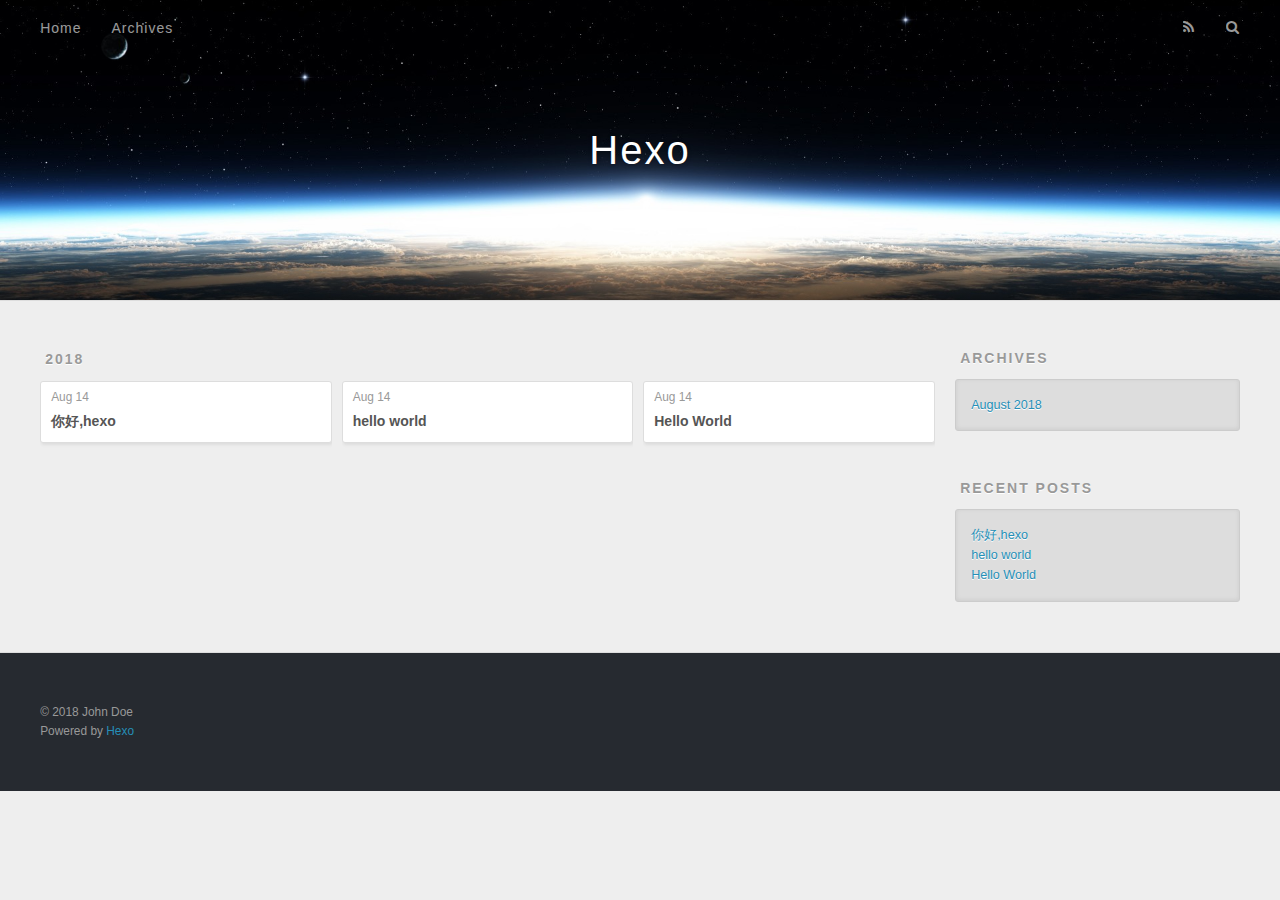
==== archives/index.html @ 429d3e6a "Site updated: 2018-08-14 15:29:58" ====
<!DOCTYPE html>
<html>
<head>
  <meta charset="utf-8">
  

  
  <title>Archives | Hexo</title>
  <meta name="viewport" content="width=device-width, initial-scale=1, maximum-scale=1">
  <meta property="og:type" content="website">
<meta property="og:title" content="Hexo">
<meta property="og:url" content="http://yoursite.com/archives/index.html">
<meta property="og:site_name" content="Hexo">
<meta property="og:locale" content="default">
<meta name="twitter:card" content="summary">
<meta name="twitter:title" content="Hexo">
  
    <link rel="alternate" href="/atom.xml" title="Hexo" type="application/atom+xml">
  
  
    <link rel="icon" href="/favicon.png">
  
  
    <link href="//fonts.googleapis.com/css?family=Source+Code+Pro" rel="stylesheet" type="text/css">
  
  <link rel="stylesheet" href="/css/style.css">
</head>

<body>
  <div id="container">
    <div id="wrap">
      <header id="header">
  <div id="banner"></div>
  <div id="header-outer" class="outer">
    <div id="header-title" class="inner">
      <h1 id="logo-wrap">
        <a href="/" id="logo">Hexo</a>
      </h1>
      
    </div>
    <div id="header-inner" class="inner">
      <nav id="main-nav">
        <a id="main-nav-toggle" class="nav-icon"></a>
        
          <a class="main-nav-link" href="/">Home</a>
        
          <a class="main-nav-link" href="/archives">Archives</a>
        
      </nav>
      <nav id="sub-nav">
        
          <a id="nav-rss-link" class="nav-icon" href="/atom.xml" title="RSS Feed"></a>
        
        <a id="nav-search-btn" class="nav-icon" title="Search"></a>
      </nav>
      <div id="search-form-wrap">
        <form action="//google.com/search" method="get" accept-charset="UTF-8" class="search-form"><input type="search" name="q" class="search-form-input" placeholder="Search"><button type="submit" class="search-form-submit">&#xF002;</button><input type="hidden" name="sitesearch" value="http://yoursite.com"></form>
      </div>
    </div>
  </div>
</header>
      <div class="outer">
        <section id="main">
  
  
    
    
      
      
      <section class="archives-wrap">
        <div class="archive-year-wrap">
          <a href="/archives/2018" class="archive-year">2018</a>
        </div>
        <div class="archives">
    
    <article class="archive-article archive-type-post">
  <div class="archive-article-inner">
    <header class="archive-article-header">
      <a href="/2018/08/14/你好-hexo/" class="archive-article-date">
  <time datetime="2018-08-14T07:26:20.000Z" itemprop="datePublished">Aug 14</time>
</a>
      
  
    <h1 itemprop="name">
      <a class="archive-article-title" href="/2018/08/14/你好-hexo/">你好,hexo</a>
    </h1>
  

    </header>
  </div>
</article>
  
    
    
    <article class="archive-article archive-type-post">
  <div class="archive-article-inner">
    <header class="archive-article-header">
      <a href="/2018/08/14/hello-world-1/" class="archive-article-date">
  <time datetime="2018-08-14T05:51:38.000Z" itemprop="datePublished">Aug 14</time>
</a>
      
  
    <h1 itemprop="name">
      <a class="archive-article-title" href="/2018/08/14/hello-world-1/">hello world</a>
    </h1>
  

    </header>
  </div>
</article>
  
    
    
    <article class="archive-article archive-type-post">
  <div class="archive-article-inner">
    <header class="archive-article-header">
      <a href="/2018/08/14/hello-world/" class="archive-article-date">
  <time datetime="2018-08-14T04:03:06.961Z" itemprop="datePublished">Aug 14</time>
</a>
      
  
    <h1 itemprop="name">
      <a class="archive-article-title" href="/2018/08/14/hello-world/">Hello World</a>
    </h1>
  

    </header>
  </div>
</article>
  
  
    </div></section>
  


</section>
        
          <aside id="sidebar">
  
    

  
    

  
    
  
    
  <div class="widget-wrap">
    <h3 class="widget-title">Archives</h3>
    <div class="widget">
      <ul class="archive-list"><li class="archive-list-item"><a class="archive-list-link" href="/archives/2018/08/">August 2018</a></li></ul>
    </div>
  </div>


  
    
  <div class="widget-wrap">
    <h3 class="widget-title">Recent Posts</h3>
    <div class="widget">
      <ul>
        
          <li>
            <a href="/2018/08/14/你好-hexo/">你好,hexo</a>
          </li>
        
          <li>
            <a href="/2018/08/14/hello-world-1/">hello world</a>
          </li>
        
          <li>
            <a href="/2018/08/14/hello-world/">Hello World</a>
          </li>
        
      </ul>
    </div>
  </div>

  
</aside>
        
      </div>
      <footer id="footer">
  
  <div class="outer">
    <div id="footer-info" class="inner">
      &copy; 2018 John Doe<br>
      Powered by <a href="http://hexo.io/" target="_blank">Hexo</a>
    </div>
  </div>
</footer>
    </div>
    <nav id="mobile-nav">
  
    <a href="/" class="mobile-nav-link">Home</a>
  
    <a href="/archives" class="mobile-nav-link">Archives</a>
  
</nav>
    

<script src="//ajax.googleapis.com/ajax/libs/jquery/2.0.3/jquery.min.js"></script>


  <link rel="stylesheet" href="/fancybox/jquery.fancybox.css">
  <script src="/fancybox/jquery.fancybox.pack.js"></script>


<script src="/js/script.js"></script>



  </div>
</body>
</html>
---- css/style.css ----
body {
  width: 100%;
}
body:before,
body:after {
  content: "";
  display: table;
}
body:after {
  clear: both;
}
html,
body,
div,
span,
applet,
object,
iframe,
h1,
h2,
h3,
h4,
h5,
h6,
p,
blockquote,
pre,
a,
abbr,
acronym,
address,
big,
cite,
code,
del,
dfn,
em,
img,
ins,
kbd,
q,
s,
samp,
small,
strike,
strong,
sub,
sup,
tt,
var,
dl,
dt,
dd,
ol,
ul,
li,
fieldset,
form,
label,
legend,
table,
caption,
tbody,
tfoot,
thead,
tr,
th,
td {
  margin: 0;
  padding: 0;
  border: 0;
  outline: 0;
  font-weight: inherit;
  font-style: inherit;
  font-family: inherit;
  font-size: 100%;
  vertical-align: baseline;
}
body {
  line-height: 1;
  color: #000;
  background: #fff;
}
ol,
ul {
  list-style: none;
}
table {
  border-collapse: separate;
  border-spacing: 0;
  vertical-align: middle;
}
caption,
th,
td {
  text-align: left;
  font-weight: normal;
  vertical-align: middle;
}
a img {
  border: none;
}
input,
button {
  margin: 0;
  padding: 0;
}
input::-moz-focus-inner,
button::-moz-focus-inner {
  border: 0;
  padding: 0;
}
@font-face {
  font-family: FontAwesome;
  font-style: normal;
  font-weight: normal;
  src: url("fonts/fontawesome-webfont.eot?v=#4.0.3");
  src: url("fonts/fontawesome-webfont.eot?#iefix&v=#4.0.3") format("embedded-opentype"), url("fonts/fontawesome-webfont.woff?v=#4.0.3") format("woff"), url("fonts/fontawesome-webfont.ttf?v=#4.0.3") format("truetype"), url("fonts/fontawesome-webfont.svg#fontawesomeregular?v=#4.0.3") format("svg");
}
html,
body,
#container {
  height: 100%;
}
body {
  background: #eee;
  font: 14px -apple-system, BlinkMacSystemFont, "Segoe UI", "Roboto", "Oxygen", "Ubuntu", "Cantarell", "Fira Sans", "Droid Sans", "Helvetica Neue", sans-serif;
  -webkit-text-size-adjust: 100%;
}
.outer {
  max-width: 1220px;
  margin: 0 auto;
  padding: 0 20px;
}
.outer:before,
.outer:after {
  content: "";
  display: table;
}
.outer:after {
  clear: both;
}
.inner {
  display: inline;
  float: left;
  width: 98.33333333333333%;
  margin: 0 0.833333333333333%;
}
.left,
.alignleft {
  float: left;
}
.right,
.alignright {
  float: right;
}
.clear {
  clear: both;
}
#container {
  position: relative;
}
.mobile-nav-on {
  overflow: hidden;
}
#wrap {
  height: 100%;
  width: 100%;
  position: absolute;
  top: 0;
  left: 0;
  -webkit-transition: 0.2s ease-out;
  -moz-transition: 0.2s ease-out;
  -ms-transition: 0.2s ease-out;
  transition: 0.2s ease-out;
  z-index: 1;
  background: #eee;
}
.mobile-nav-on #wrap {
  left: 280px;
}
@media screen and (min-width: 768px) {
  #main {
    display: inline;
    float: left;
    width: 73.33333333333333%;
    margin: 0 0.833333333333333%;
  }
}
.article-date,
.article-category-link,
.archive-year,
.widget-title {
  text-decoration: none;
  text-transform: uppercase;
  letter-spacing: 2px;
  color: #999;
  margin-bottom: 1em;
  margin-left: 5px;
  line-height: 1em;
  text-shadow: 0 1px #fff;
  font-weight: bold;
}
.article-inner,
.archive-article-inner {
  background: #fff;
  -webkit-box-shadow: 1px 2px 3px #ddd;
  box-shadow: 1px 2px 3px #ddd;
  border: 1px solid #ddd;
  border-radius: 3px;
}
.article-entry h1,
.widget h1 {
  font-size: 2em;
}
.article-entry h2,
.widget h2 {
  font-size: 1.5em;
}
.article-entry h3,
.widget h3 {
  font-size: 1.3em;
}
.article-entry h4,
.widget h4 {
  font-size: 1.2em;
}
.article-entry h5,
.widget h5 {
  font-size: 1em;
}
.article-entry h6,
.widget h6 {
  font-size: 1em;
  color: #999;
}
.article-entry hr,
.widget hr {
  border: 1px dashed #ddd;
}
.article-entry strong,
.widget strong {
  font-weight: bold;
}
.article-entry em,
.widget em,
.article-entry cite,
.widget cite {
  font-style: italic;
}
.article-entry sup,
.widget sup,
.article-entry sub,
.widget sub {
  font-size: 0.75em;
  line-height: 0;
  position: relative;
  vertical-align: baseline;
}
.article-entry sup,
.widget sup {
  top: -0.5em;
}
.article-entry sub,
.widget sub {
  bottom: -0.2em;
}
.article-entry small,
.widget small {
  font-size: 0.85em;
}
.article-entry acronym,
.widget acronym,
.article-entry abbr,
.widget abbr {
  border-bottom: 1px dotted;
}
.article-entry ul,
.widget ul,
.article-entry ol,
.widget ol,
.article-entry dl,
.widget dl {
  margin: 0 20px;
  line-height: 1.6em;
}
.article-entry ul ul,
.widget ul ul,
.article-entry ol ul,
.widget ol ul,
.article-entry ul ol,
.widget ul ol,
.article-entry ol ol,
.widget ol ol {
  margin-top: 0;
  margin-bottom: 0;
}
.article-entry ul,
.widget ul {
  list-style: disc;
}
.article-entry ol,
.widget ol {
  list-style: decimal;
}
.article-entry dt,
.widget dt {
  font-weight: bold;
}
#header {
  height: 300px;
  position: relative;
  border-bottom: 1px solid #ddd;
}
#header:before,
#header:after {
  content: "";
  position: absolute;
  left: 0;
  right: 0;
  height: 40px;
}
#header:before {
  top: 0;
  background: -webkit-linear-gradient(rgba(0,0,0,0.2), transparent);
  background: -moz-linear-gradient(rgba(0,0,0,0.2), transparent);
  background: -ms-linear-gradient(rgba(0,0,0,0.2), transparent);
  background: linear-gradient(rgba(0,0,0,0.2), transparent);
}
#header:after {
  bottom: 0;
  background: -webkit-linear-gradient(transparent, rgba(0,0,0,0.2));
  background: -moz-linear-gradient(transparent, rgba(0,0,0,0.2));
  background: -ms-linear-gradient(transparent, rgba(0,0,0,0.2));
  background: linear-gradient(transparent, rgba(0,0,0,0.2));
}
#header-outer {
  height: 100%;
  position: relative;
}
#header-inner {
  position: relative;
  overflow: hidden;
}
#banner {
  position: absolute;
  top: 0;
  left: 0;
  width: 100%;
  height: 100%;
  background: url("images/banner.jpg") center #000;
  -webkit-background-size: cover;
  -moz-background-size: cover;
  background-size: cover;
  z-index: -1;
}
#header-title {
  text-align: center;
  height: 40px;
  position: absolute;
  top: 50%;
  left: 0;
  margin-top: -20px;
}
#logo,
#subtitle {
  text-decoration: none;
  color: #fff;
  font-weight: 300;
  text-shadow: 0 1px 4px rgba(0,0,0,0.3);
}
#logo {
  font-size: 40px;
  line-height: 40px;
  letter-spacing: 2px;
}
#subtitle {
  font-size: 16px;
  line-height: 16px;
  letter-spacing: 1px;
}
#subtitle-wrap {
  margin-top: 16px;
}
#main-nav {
  float: left;
  margin-left: -15px;
}
.nav-icon,
.main-nav-link {
  float: left;
  color: #fff;
  opacity: 0.6;
  text-decoration: none;
  text-shadow: 0 1px rgba(0,0,0,0.2);
  -webkit-transition: opacity 0.2s;
  -moz-transition: opacity 0.2s;
  -ms-transition: opacity 0.2s;
  transition: opacity 0.2s;
  display: block;
  padding: 20px 15px;
}
.nav-icon:hover,
.main-nav-link:hover {
  opacity: 1;
}
.nav-icon {
  font-family: FontAwesome;
  text-align: center;
  font-size: 14px;
  width: 14px;
  height: 14px;
  padding: 20px 15px;
  position: relative;
  cursor: pointer;
}
.main-nav-link {
  font-weight: 300;
  letter-spacing: 1px;
}
@media screen and (max-width: 479px) {
  .main-nav-link {
    display: none;
  }
}
#main-nav-toggle {
  display: none;
}
#main-nav-toggle:before {
  content: "\f0c9";
}
@media screen and (max-width: 479px) {
  #main-nav-toggle {
    display: block;
  }
}
#sub-nav {
  float: right;
  margin-right: -15px;
}
#nav-rss-link:before {
  content: "\f09e";
}
#nav-search-btn:before {
  content: "\f002";
}
#search-form-wrap {
  position: absolute;
  top: 15px;
  width: 150px;
  height: 30px;
  right: -150px;
  opacity: 0;
  -webkit-transition: 0.2s ease-out;
  -moz-transition: 0.2s ease-out;
  -ms-transition: 0.2s ease-out;
  transition: 0.2s ease-out;
}
#search-form-wrap.on {
  opacity: 1;
  right: 0;
}
@media screen and (max-width: 479px) {
  #search-form-wrap {
    width: 100%;
    right: -100%;
  }
}
.search-form {
  position: absolute;
  top: 0;
  left: 0;
  right: 0;
  background: #fff;
  padding: 5px 15px;
  border-radius: 15px;
  -webkit-box-shadow: 0 0 10px rgba(0,0,0,0.3);
  box-shadow: 0 0 10px rgba(0,0,0,0.3);
}
.search-form-input {
  border: none;
  background: none;
  color: #555;
  width: 100%;
  font: 13px -apple-system, BlinkMacSystemFont, "Segoe UI", "Roboto", "Oxygen", "Ubuntu", "Cantarell", "Fira Sans", "Droid Sans", "Helvetica Neue", sans-serif;
  outline: none;
}
.search-form-input::-webkit-search-results-decoration,
.search-form-input::-webkit-search-cancel-button {
  -webkit-appearance: none;
}
.search-form-submit {
  position: absolute;
  top: 50%;
  right: 10px;
  margin-top: -7px;
  font: 13px FontAwesome;
  border: none;
  background: none;
  color: #bbb;
  cursor: pointer;
}
.search-form-submit:hover,
.search-form-submit:focus {
  color: #777;
}
.article {
  margin: 50px 0;
}
.article-inner {
  overflow: hidden;
}
.article-meta:before,
.article-meta:after {
  content: "";
  display: table;
}
.article-meta:after {
  clear: both;
}
.article-date {
  float: left;
}
.article-category {
  float: left;
  line-height: 1em;
  color: #ccc;
  text-shadow: 0 1px #fff;
  margin-left: 8px;
}
.article-category:before {
  content: "\2022";
}
.article-category-link {
  margin: 0 12px 1em;
}
.article-header {
  padding: 20px 20px 0;
}
.article-title {
  text-decoration: none;
  font-size: 2em;
  font-weight: bold;
  color: #555;
  line-height: 1.1em;
  -webkit-transition: color 0.2s;
  -moz-transition: color 0.2s;
  -ms-transition: color 0.2s;
  transition: color 0.2s;
}
a.article-title:hover {
  color: #258fb8;
}
.article-entry {
  color: #555;
  padding: 0 20px;
}
.article-entry:before,
.article-entry:after {
  content: "";
  display: table;
}
.article-entry:after {
  clear: both;
}
.article-entry p,
.article-entry table {
  line-height: 1.6em;
  margin: 1.6em 0;
}
.article-entry h1,
.article-entry h2,
.article-entry h3,
.article-entry h4,
.article-entry h5,
.article-entry h6 {
  font-weight: bold;
}
.article-entry h1,
.article-entry h2,
.article-entry h3,
.article-entry h4,
.article-entry h5,
.article-entry h6 {
  line-height: 1.1em;
  margin: 1.1em 0;
}
.article-entry a {
  color: #258fb8;
  text-decoration: none;
}
.article-entry a:hover {
  text-decoration: underline;
}
.article-entry ul,
.article-entry ol,
.article-entry dl {
  margin-top: 1.6em;
  margin-bottom: 1.6em;
}
.article-entry img,
.article-entry video {
  max-width: 100%;
  height: auto;
  display: block;
  margin: auto;
}
.article-entry iframe {
  border: none;
}
.article-entry table {
  width: 100%;
  border-collapse: collapse;
  border-spacing: 0;
}
.article-entry th {
  font-weight: bold;
  border-bottom: 3px solid #ddd;
  padding-bottom: 0.5em;
}
.article-entry td {
  border-bottom: 1px solid #ddd;
  padding: 10px 0;
}
.article-entry blockquote {
  font-family: Georgia, "Times New Roman", serif;
  font-size: 1.4em;
  margin: 1.6em 20px;
  text-align: center;
}
.article-entry blockquote footer {
  font-size: 14px;
  margin: 1.6em 0;
  font-family: -apple-system, BlinkMacSystemFont, "Segoe UI", "Roboto", "Oxygen", "Ubuntu", "Cantarell", "Fira Sans", "Droid Sans", "Helvetica Neue", sans-serif;
}
.article-entry blockquote footer cite:before {
  content: "—";
  padding: 0 0.5em;
}
.article-entry .pullquote {
  text-align: left;
  width: 45%;
  margin: 0;
}
.article-entry .pullquote.left {
  margin-left: 0.5em;
  margin-right: 1em;
}
.article-entry .pullquote.right {
  margin-right: 0.5em;
  margin-left: 1em;
}
.article-entry .caption {
  color: #999;
  display: block;
  font-size: 0.9em;
  margin-top: 0.5em;
  position: relative;
  text-align: center;
}
.article-entry .video-container {
  position: relative;
  padding-top: 56.25%;
  height: 0;
  overflow: hidden;
}
.article-entry .video-container iframe,
.article-entry .video-container object,
.article-entry .video-container embed {
  position: absolute;
  top: 0;
  left: 0;
  width: 100%;
  height: 100%;
  margin-top: 0;
}
.article-more-link a {
  display: inline-block;
  line-height: 1em;
  padding: 6px 15px;
  border-radius: 15px;
  background: #eee;
  color: #999;
  text-shadow: 0 1px #fff;
  text-decoration: none;
}
.article-more-link a:hover {
  background: #258fb8;
  color: #fff;
  text-decoration: none;
  text-shadow: 0 1px #1e7293;
}
.article-footer {
  font-size: 0.85em;
  line-height: 1.6em;
  border-top: 1px solid #ddd;
  padding-top: 1.6em;
  margin: 0 20px 20px;
}
.article-footer:before,
.article-footer:after {
  content: "";
  display: table;
}
.article-footer:after {
  clear: both;
}
.article-footer a {
  color: #999;
  text-decoration: none;
}
.article-footer a:hover {
  color: #555;
}
.article-tag-list-item {
  float: left;
  margin-right: 10px;
}
.article-tag-list-link:before {
  content: "#";
}
.article-comment-link {
  float: right;
}
.article-comment-link:before {
  content: "\f075";
  font-family: FontAwesome;
  padding-right: 8px;
}
.article-share-link {
  cursor: pointer;
  float: right;
  margin-left: 20px;
}
.article-share-link:before {
  content: "\f064";
  font-family: FontAwesome;
  padding-right: 6px;
}
#article-nav {
  position: relative;
}
#article-nav:before,
#article-nav:after {
  content: "";
  display: table;
}
#article-nav:after {
  clear: both;
}
@media screen and (min-width: 768px) {
  #article-nav {
    margin: 50px 0;
  }
  #article-nav:before {
    width: 8px;
    height: 8px;
    position: absolute;
    top: 50%;
    left: 50%;
    margin-top: -4px;
    margin-left: -4px;
    content: "";
    border-radius: 50%;
    background: #ddd;
    -webkit-box-shadow: 0 1px 2px #fff;
    box-shadow: 0 1px 2px #fff;
  }
}
.article-nav-link-wrap {
  text-decoration: none;
  text-shadow: 0 1px #fff;
  color: #999;
  -webkit-box-sizing: border-box;
  -moz-box-sizing: border-box;
  box-sizing: border-box;
  margin-top: 50px;
  text-align: center;
  display: block;
}
.article-nav-link-wrap:hover {
  color: #555;
}
@media screen and (min-width: 768px) {
  .article-nav-link-wrap {
    width: 50%;
    margin-top: 0;
  }
}
@media screen and (min-width: 768px) {
  #article-nav-newer {
    float: left;
    text-align: right;
    padding-right: 20px;
  }
}
@media screen and (min-width: 768px) {
  #article-nav-older {
    float: right;
    text-align: left;
    padding-left: 20px;
  }
}
.article-nav-caption {
  text-transform: uppercase;
  letter-spacing: 2px;
  color: #ddd;
  line-height: 1em;
  font-weight: bold;
}
#article-nav-newer .article-nav-caption {
  margin-right: -2px;
}
.article-nav-title {
  font-size: 0.85em;
  line-height: 1.6em;
  margin-top: 0.5em;
}
.article-share-box {
  position: absolute;
  display: none;
  background: #fff;
  -webkit-box-shadow: 1px 2px 10px rgba(0,0,0,0.2);
  box-shadow: 1px 2px 10px rgba(0,0,0,0.2);
  border-radius: 3px;
  margin-left: -145px;
  overflow: hidden;
  z-index: 1;
}
.article-share-box.on {
  display: block;
}
.article-share-input {
  width: 100%;
  background: none;
  -webkit-box-sizing: border-box;
  -moz-box-sizing: border-box;
  box-sizing: border-box;
  font: 14px -apple-system, BlinkMacSystemFont, "Segoe UI", "Roboto", "Oxygen", "Ubuntu", "Cantarell", "Fira Sans", "Droid Sans", "Helvetica Neue", sans-serif;
  padding: 0 15px;
  color: #555;
  outline: none;
  border: 1px solid #ddd;
  border-radius: 3px 3px 0 0;
  height: 36px;
  line-height: 36px;
}
.article-share-links {
  background: #eee;
}
.article-share-links:before,
.article-share-links:after {
  content: "";
  display: table;
}
.article-share-links:after {
  clear: both;
}
.article-share-twitter,
.article-share-facebook,
.article-share-pinterest,
.article-share-google {
  width: 50px;
  height: 36px;
  display: block;
  float: left;
  position: relative;
  color: #999;
  text-shadow: 0 1px #fff;
}
.article-share-twitter:before,
.article-share-facebook:before,
.article-share-pinterest:before,
.article-share-google:before {
  font-size: 20px;
  font-family: FontAwesome;
  width: 20px;
  height: 20px;
  position: absolute;
  top: 50%;
  left: 50%;
  margin-top: -10px;
  margin-left: -10px;
  text-align: center;
}
.article-share-twitter:hover,
.article-share-facebook:hover,
.article-share-pinterest:hover,
.article-share-google:hover {
  color: #fff;
}
.article-share-twitter:before {
  content: "\f099";
}
.article-share-twitter:hover {
  background: #00aced;
  text-shadow: 0 1px #008abe;
}
.article-share-facebook:before {
  content: "\f09a";
}
.article-share-facebook:hover {
  background: #3b5998;
  text-shadow: 0 1px #2f477a;
}
.article-share-pinterest:before {
  content: "\f0d2";
}
.article-share-pinterest:hover {
  background: #cb2027;
  text-shadow: 0 1px #a21a1f;
}
.article-share-google:before {
  content: "\f0d5";
}
.article-share-google:hover {
  background: #dd4b39;
  text-shadow: 0 1px #be3221;
}
.article-gallery {
  background: #000;
  position: relative;
}
.article-gallery-photos {
  position: relative;
  overflow: hidden;
}
.article-gallery-img {
  display: none;
  max-width: 100%;
}
.article-gallery-img:first-child {
  display: block;
}
.article-gallery-img.loaded {
  position: absolute;
  display: block;
}
.article-gallery-img img {
  display: block;
  max-width: 100%;
  margin: 0 auto;
}
#comments {
  background: #fff;
  -webkit-box-shadow: 1px 2px 3px #ddd;
  box-shadow: 1px 2px 3px #ddd;
  padding: 20px;
  border: 1px solid #ddd;
  border-radius: 3px;
  margin: 50px 0;
}
#comments a {
  color: #258fb8;
}
.archives-wrap {
  margin: 50px 0;
}
.archives:before,
.archives:after {
  content: "";
  display: table;
}
.archives:after {
  clear: both;
}
.archive-year-wrap {
  margin-bottom: 1em;
}
.archives {
  -webkit-column-gap: 10px;
  -moz-column-gap: 10px;
  column-gap: 10px;
}
@media screen and (min-width: 480px) and (max-width: 767px) {
  .archives {
    -webkit-column-count: 2;
    -moz-column-count: 2;
    column-count: 2;
  }
}
@media screen and (min-width: 768px) {
  .archives {
    -webkit-column-count: 3;
    -moz-column-count: 3;
    column-count: 3;
  }
}
.archive-article {
  -webkit-column-break-inside: avoid;
  page-break-inside: avoid;
  overflow: hidden;
  break-inside: avoid-column;
}
.archive-article-inner {
  padding: 10px;
  margin-bottom: 15px;
}
.archive-article-title {
  text-decoration: none;
  font-weight: bold;
  color: #555;
  -webkit-transition: color 0.2s;
  -moz-transition: color 0.2s;
  -ms-transition: color 0.2s;
  transition: color 0.2s;
  line-height: 1.6em;
}
.archive-article-title:hover {
  color: #258fb8;
}
.archive-article-footer {
  margin-top: 1em;
}
.archive-article-date {
  color: #999;
  text-decoration: none;
  font-size: 0.85em;
  line-height: 1em;
  margin-bottom: 0.5em;
  display: block;
}
#page-nav {
  margin: 50px auto;
  background: #fff;
  -webkit-box-shadow: 1px 2px 3px #ddd;
  box-shadow: 1px 2px 3px #ddd;
  border: 1px solid #ddd;
  border-radius: 3px;
  text-align: center;
  color: #999;
  overflow: hidden;
}
#page-nav:before,
#page-nav:after {
  content: "";
  display: table;
}
#page-nav:after {
  clear: both;
}
#page-nav a,
#page-nav span {
  padding: 10px 20px;
  line-height: 1;
  height: 2ex;
}
#page-nav a {
  color: #999;
  text-decoration: none;
}
#page-nav a:hover {
  background: #999;
  color: #fff;
}
#page-nav .prev {
  float: left;
}
#page-nav .next {
  float: right;
}
#page-nav .page-number {
  display: inline-block;
}
@media screen and (max-width: 479px) {
  #page-nav .page-number {
    display: none;
  }
}
#page-nav .current {
  color: #555;
  font-weight: bold;
}
#page-nav .space {
  color: #ddd;
}
#footer {
  background: #262a30;
  padding: 50px 0;
  border-top: 1px solid #ddd;
  color: #999;
}
#footer a {
  color: #258fb8;
  text-decoration: none;
}
#footer a:hover {
  text-decoration: underline;
}
#footer-info {
  line-height: 1.6em;
  font-size: 0.85em;
}
.article-entry pre,
.article-entry .highlight {
  background: #2d2d2d;
  margin: 0 -20px;
  padding: 15px 20px;
  border-style: solid;
  border-color: #ddd;
  border-width: 1px 0;
  overflow: auto;
  color: #ccc;
  line-height: 22.400000000000002px;
}
.article-entry .highlight .gutter pre,
.article-entry .gist .gist-file .gist-data .line-numbers {
  color: #666;
  font-size: 0.85em;
}
.article-entry pre,
.article-entry code {
  font-family: "Source Code Pro", Consolas, Monaco, Menlo, Consolas, monospace;
}
.article-entry code {
  background: #eee;
  text-shadow: 0 1px #fff;
  padding: 0 0.3em;
}
.article-entry pre code {
  background: none;
  text-shadow: none;
  padding: 0;
}
.article-entry .highlight pre {
  border: none;
  margin: 0;
  padding: 0;
}
.article-entry .highlight table {
  margin: 0;
  width: auto;
}
.article-entry .highlight td {
  border: none;
  padding: 0;
}
.article-entry .highlight figcaption {
  font-size: 0.85em;
  color: #999;
  line-height: 1em;
  margin-bottom: 1em;
}
.article-entry .highlight figcaption:before,
.article-entry .highlight figcaption:after {
  content: "";
  display: table;
}
.article-entry .highlight figcaption:after {
  clear: both;
}
.article-entry .highlight figcaption a {
  float: right;
}
.article-entry .highlight .gutter pre {
  text-align: right;
  padding-right: 20px;
}
.article-entry .highlight .line {
  height: 22.400000000000002px;
}
.article-entry .highlight .line.marked {
  background: #515151;
}
.article-entry .gist {
  margin: 0 -20px;
  border-style: solid;
  border-color: #ddd;
  border-width: 1px 0;
  background: #2d2d2d;
  padding: 15px 20px 15px 0;
}
.article-entry .gist .gist-file {
  border: none;
  font-family: "Source Code Pro", Consolas, Monaco, Menlo, Consolas, monospace;
  margin: 0;
}
.article-entry .gist .gist-file .gist-data {
  background: none;
  border: none;
}
.article-entry .gist .gist-file .gist-data .line-numbers {
  background: none;
  border: none;
  padding: 0 20px 0 0;
}
.article-entry .gist .gist-file .gist-data .line-data {
  padding: 0 !important;
}
.article-entry .gist .gist-file .highlight {
  margin: 0;
  padding: 0;
  border: none;
}
.article-entry .gist .gist-file .gist-meta {
  background: #2d2d2d;
  color: #999;
  font: 0.85em -apple-system, BlinkMacSystemFont, "Segoe UI", "Roboto", "Oxygen", "Ubuntu", "Cantarell", "Fira Sans", "Droid Sans", "Helvetica Neue", sans-serif;
  text-shadow: 0 0;
  padding: 0;
  margin-top: 1em;
  margin-left: 20px;
}
.article-entry .gist .gist-file .gist-meta a {
  color: #258fb8;
  font-weight: normal;
}
.article-entry .gist .gist-file .gist-meta a:hover {
  text-decoration: underline;
}
pre .comment,
pre .title {
  color: #999;
}
pre .variable,
pre .attribute,
pre .tag,
pre .regexp,
pre .ruby .constant,
pre .xml .tag .title,
pre .xml .pi,
pre .xml .doctype,
pre .html .doctype,
pre .css .id,
pre .css .class,
pre .css .pseudo {
  color: #f2777a;
}
pre .number,
pre .preprocessor,
pre .built_in,
pre .literal,
pre .params,
pre .constant {
  color: #f99157;
}
pre .class,
pre .ruby .class .title,
pre .css .rules .attribute {
  color: #9c9;
}
pre .string,
pre .value,
pre .inheritance,
pre .header,
pre .ruby .symbol,
pre .xml .cdata {
  color: #9c9;
}
pre .css .hexcolor {
  color: #6cc;
}
pre .function,
pre .python .decorator,
pre .python .title,
pre .ruby .function .title,
pre .ruby .title .keyword,
pre .perl .sub,
pre .javascript .title,
pre .coffeescript .title {
  color: #69c;
}
pre .keyword,
pre .javascript .function {
  color: #c9c;
}
@media screen and (max-width: 479px) {
  #mobile-nav {
    position: absolute;
    top: 0;
    left: 0;
    width: 280px;
    height: 100%;
    background: #191919;
    border-right: 1px solid #fff;
  }
}
@media screen and (max-width: 479px) {
  .mobile-nav-link {
    display: block;
    color: #999;
    text-decoration: none;
    padding: 15px 20px;
    font-weight: bold;
  }
  .mobile-nav-link:hover {
    color: #fff;
  }
}
@media screen and (min-width: 768px) {
  #sidebar {
    display: inline;
    float: left;
    width: 23.333333333333332%;
    margin: 0 0.833333333333333%;
  }
}
.widget-wrap {
  margin: 50px 0;
}
.widget {
  color: #777;
  text-shadow: 0 1px #fff;
  background: #ddd;
  -webkit-box-shadow: 0 -1px 4px #ccc inset;
  box-shadow: 0 -1px 4px #ccc inset;
  border: 1px solid #ccc;
  padding: 15px;
  border-radius: 3px;
}
.widget a {
  color: #258fb8;
  text-decoration: none;
}
.widget a:hover {
  text-decoration: underline;
}
.widget ul ul,
.widget ol ul,
.widget dl ul,
.widget ul ol,
.widget ol ol,
.widget dl ol,
.widget ul dl,
.widget ol dl,
.widget dl dl {
  margin-left: 15px;
  list-style: disc;
}
.widget {
  line-height: 1.6em;
  word-wrap: break-word;
  font-size: 0.9em;
}
.widget ul,
.widget ol {
  list-style: none;
  margin: 0;
}
.widget ul ul,
.widget ol ul,
.widget ul ol,
.widget ol ol {
  margin: 0 20px;
}
.widget ul ul,
.widget ol ul {
  list-style: disc;
}
.widget ul ol,
.widget ol ol {
  list-style: decimal;
}
.category-list-count,
.tag-list-count,
.archive-list-count {
  padding-left: 5px;
  color: #999;
  font-size: 0.85em;
}
.category-list-count:before,
.tag-list-count:before,
.archive-list-count:before {
  content: "(";
}
.category-list-count:after,
.tag-list-count:after,
.archive-list-count:after {
  content: ")";
}
.tagcloud a {
  margin-right: 5px;
  display: inline-block;
}
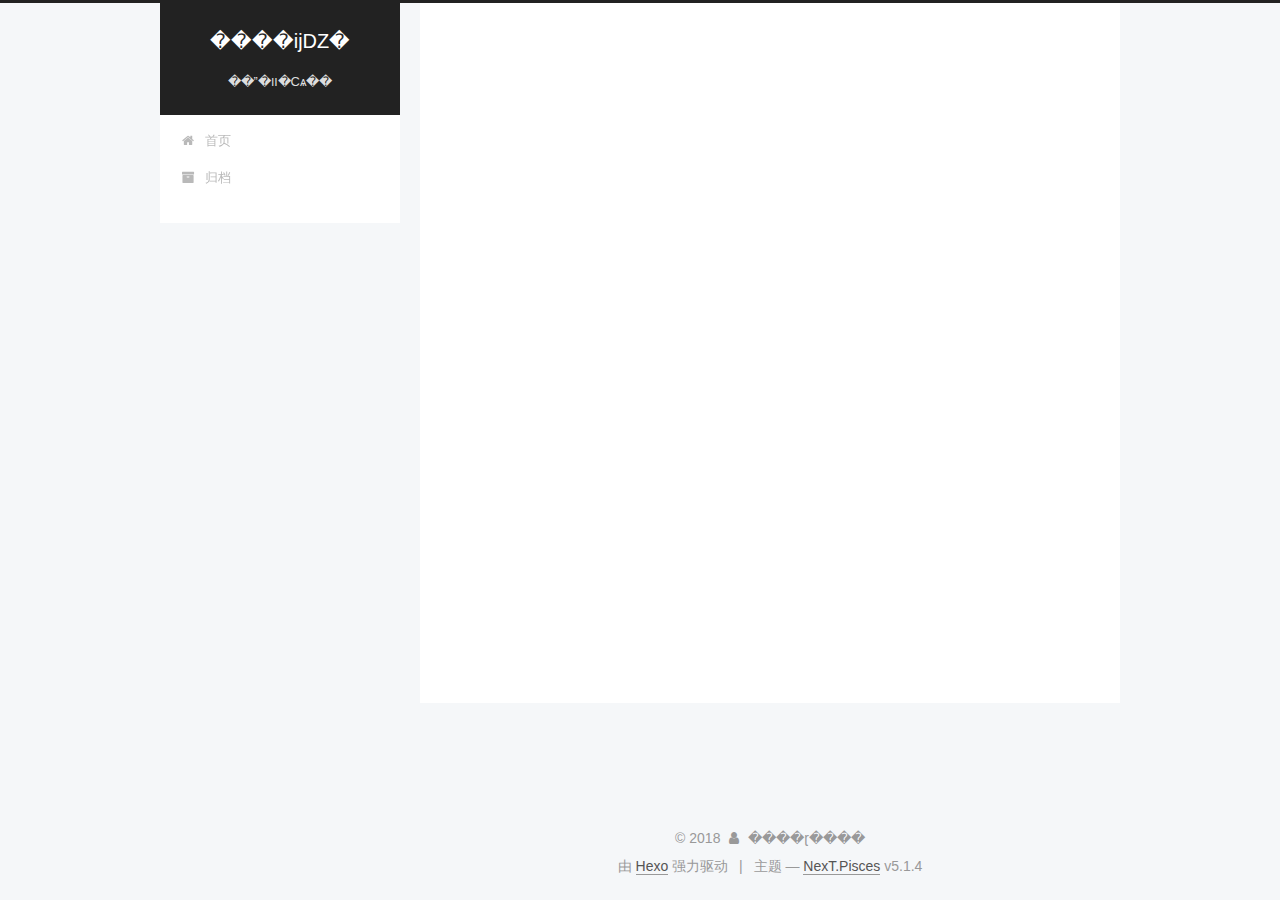
==== commit 2de2e58d: "Site updated: 2018-08-14 22:21:44" ====
--- a/archives/index.html
+++ b/archives/index.html
@@ -1,216 +1,558 @@
 <!DOCTYPE html>
-<html>
+
+
+
+  
+
+
+<html class="theme-next pisces use-motion" lang="zh-Hans">
 <head>
-  <meta charset="utf-8">
-  
-
-  
-  <title>Archives | Hexo</title>
-  <meta name="viewport" content="width=device-width, initial-scale=1, maximum-scale=1">
-  <meta property="og:type" content="website">
-<meta property="og:title" content="Hexo">
+  <meta charset="UTF-8"/>
+<meta http-equiv="X-UA-Compatible" content="IE=edge" />
+<meta name="viewport" content="width=device-width, initial-scale=1, maximum-scale=1"/>
+<meta name="theme-color" content="#222">
+
+
+
+
+
+
+
+
+
+<meta http-equiv="Cache-Control" content="no-transform" />
+<meta http-equiv="Cache-Control" content="no-siteapp" />
+
+
+
+
+
+
+
+
+
+
+
+
+
+
+
+
+  
+  
+  <link href="/lib/fancybox/source/jquery.fancybox.css?v=2.1.5" rel="stylesheet" type="text/css" />
+
+
+
+
+
+
+
+<link href="/lib/font-awesome/css/font-awesome.min.css?v=4.6.2" rel="stylesheet" type="text/css" />
+
+<link href="/css/main.css?v=5.1.4" rel="stylesheet" type="text/css" />
+
+
+  <link rel="apple-touch-icon" sizes="180x180" href="/images/apple-touch-icon-next.png?v=5.1.4">
+
+
+  <link rel="icon" type="image/png" sizes="32x32" href="/images/favicon-32x32-next.png?v=5.1.4">
+
+
+  <link rel="icon" type="image/png" sizes="16x16" href="/images/favicon-16x16-next.png?v=5.1.4">
+
+
+  <link rel="mask-icon" href="/images/logo.svg?v=5.1.4" color="#222">
+
+
+
+
+
+  <meta name="keywords" content="Hexo, NexT" />
+
+
+
+
+
+
+
+
+
+
+<meta property="og:type" content="website">
+<meta property="og:title" content="����ĳǱ�">
 <meta property="og:url" content="http://yoursite.com/archives/index.html">
-<meta property="og:site_name" content="Hexo">
-<meta property="og:locale" content="default">
+<meta property="og:site_name" content="����ĳǱ�">
+<meta property="og:locale" content="zh-Hans">
 <meta name="twitter:card" content="summary">
-<meta name="twitter:title" content="Hexo">
-  
-    <link rel="alternate" href="/atom.xml" title="Hexo" type="application/atom+xml">
-  
-  
-    <link rel="icon" href="/favicon.png">
-  
-  
-    <link href="//fonts.googleapis.com/css?family=Source+Code+Pro" rel="stylesheet" type="text/css">
-  
-  <link rel="stylesheet" href="/css/style.css">
+<meta name="twitter:title" content="����ĳǱ�">
+
+
+
+<script type="text/javascript" id="hexo.configurations">
+  var NexT = window.NexT || {};
+  var CONFIG = {
+    root: '/',
+    scheme: 'Pisces',
+    version: '5.1.4',
+    sidebar: {"position":"left","display":"post","offset":12,"b2t":false,"scrollpercent":false,"onmobile":false},
+    fancybox: true,
+    tabs: true,
+    motion: {"enable":true,"async":false,"transition":{"post_block":"fadeIn","post_header":"slideDownIn","post_body":"slideDownIn","coll_header":"slideLeftIn","sidebar":"slideUpIn"}},
+    duoshuo: {
+      userId: '0',
+      author: '博主'
+    },
+    algolia: {
+      applicationID: '',
+      apiKey: '',
+      indexName: '',
+      hits: {"per_page":10},
+      labels: {"input_placeholder":"Search for Posts","hits_empty":"We didn't find any results for the search: ${query}","hits_stats":"${hits} results found in ${time} ms"}
+    }
+  };
+</script>
+
+
+
+  <link rel="canonical" href="http://yoursite.com/archives/"/>
+
+
+
+
+
+  <title>归档 | ����ĳǱ�</title>
+  
+
+
+
+
+
+
+
+
 </head>
 
-<body>
-  <div id="container">
-    <div id="wrap">
-      <header id="header">
-  <div id="banner"></div>
-  <div id="header-outer" class="outer">
-    <div id="header-title" class="inner">
-      <h1 id="logo-wrap">
-        <a href="/" id="logo">Hexo</a>
-      </h1>
-      
+<body itemscope itemtype="http://schema.org/WebPage" lang="zh-Hans">
+
+  
+  
+    
+  
+
+  <div class="container sidebar-position-left page-archive">
+    <div class="headband"></div>
+
+    <header id="header" class="header" itemscope itemtype="http://schema.org/WPHeader">
+      <div class="header-inner"><div class="site-brand-wrapper">
+  <div class="site-meta ">
+    
+
+    <div class="custom-logo-site-title">
+      <a href="/"  class="brand" rel="start">
+        <span class="logo-line-before"><i></i></span>
+        <span class="site-title">����ĳǱ�</span>
+        <span class="logo-line-after"><i></i></span>
+      </a>
     </div>
-    <div id="header-inner" class="inner">
-      <nav id="main-nav">
-        <a id="main-nav-toggle" class="nav-icon"></a>
-        
-          <a class="main-nav-link" href="/">Home</a>
-        
-          <a class="main-nav-link" href="/archives">Archives</a>
-        
-      </nav>
-      <nav id="sub-nav">
-        
-          <a id="nav-rss-link" class="nav-icon" href="/atom.xml" title="RSS Feed"></a>
-        
-        <a id="nav-search-btn" class="nav-icon" title="Search"></a>
-      </nav>
-      <div id="search-form-wrap">
-        <form action="//google.com/search" method="get" accept-charset="UTF-8" class="search-form"><input type="search" name="q" class="search-form-input" placeholder="Search"><button type="submit" class="search-form-submit">&#xF002;</button><input type="hidden" name="sitesearch" value="http://yoursite.com"></form>
+      
+        <p class="site-subtitle">��ˮ�װ�Сѧ��</p>
+      
+  </div>
+
+  <div class="site-nav-toggle">
+    <button>
+      <span class="btn-bar"></span>
+      <span class="btn-bar"></span>
+      <span class="btn-bar"></span>
+    </button>
+  </div>
+</div>
+
+<nav class="site-nav">
+  
+
+  
+    <ul id="menu" class="menu">
+      
+        
+        <li class="menu-item menu-item-home">
+          <a href="/" rel="section">
+            
+              <i class="menu-item-icon fa fa-fw fa-home"></i> <br />
+            
+            首页
+          </a>
+        </li>
+      
+        
+        <li class="menu-item menu-item-archives">
+          <a href="/archives/" rel="section">
+            
+              <i class="menu-item-icon fa fa-fw fa-archive"></i> <br />
+            
+            归档
+          </a>
+        </li>
+      
+
+      
+    </ul>
+  
+
+  
+</nav>
+
+
+
+ </div>
+    </header>
+
+    <main id="main" class="main">
+      <div class="main-inner">
+        <div class="content-wrap">
+          <div id="content" class="content">
+            
+
+  
+  
+  
+  <div class="post-block archive">
+    <div id="posts" class="posts-collapse">
+      <span class="archive-move-on"></span>
+
+      <span class="archive-page-counter">
+        
+        
+        
+          
+        
+        嗯..! 目前共计 1 篇日志。 继续努力。
+      </span>
+
+      
+
+        
+        
+        
+
+        
+          
+          <div class="collection-title">
+            <h1 class="archive-year" id="archive-year-2018">2018</h1>
+          </div>
+        
+        
+
+        
+
+  <article class="post post-type-normal" itemscope itemtype="http://schema.org/Article">
+    <header class="post-header">
+
+      <h2 class="post-title">
+        
+            <a class="post-title-link" href="/2018/08/14/hello-world/" itemprop="url">
+              
+                <span itemprop="name">Hello World</span>
+              
+            </a>
+        
+      </h2>
+
+      <div class="post-meta">
+        <time class="post-time" itemprop="dateCreated"
+              datetime="2018-08-14T12:03:06+08:00"
+              content="2018-08-14" >
+          08-14
+        </time>
       </div>
+
+    </header>
+  </article>
+
+
+
+      
+
     </div>
   </div>
-</header>
-      <div class="outer">
-        <section id="main">
-  
-  
-    
-    
-      
-      
-      <section class="archives-wrap">
-        <div class="archive-year-wrap">
-          <a href="/archives/2018" class="archive-year">2018</a>
+  
+  
+  
+
+  
+
+
+
+          </div>
+          
+
+
+          
+
         </div>
-        <div class="archives">
-    
-    <article class="archive-article archive-type-post">
-  <div class="archive-article-inner">
-    <header class="archive-article-header">
-      <a href="/2018/08/14/你好-hexo/" class="archive-article-date">
-  <time datetime="2018-08-14T07:26:20.000Z" itemprop="datePublished">Aug 14</time>
-</a>
-      
-  
-    <h1 itemprop="name">
-      <a class="archive-article-title" href="/2018/08/14/你好-hexo/">你好,hexo</a>
-    </h1>
-  
-
-    </header>
-  </div>
-</article>
-  
-    
-    
-    <article class="archive-article archive-type-post">
-  <div class="archive-article-inner">
-    <header class="archive-article-header">
-      <a href="/2018/08/14/hello-world-1/" class="archive-article-date">
-  <time datetime="2018-08-14T05:51:38.000Z" itemprop="datePublished">Aug 14</time>
-</a>
-      
-  
-    <h1 itemprop="name">
-      <a class="archive-article-title" href="/2018/08/14/hello-world-1/">hello world</a>
-    </h1>
-  
-
-    </header>
-  </div>
-</article>
-  
-    
-    
-    <article class="archive-article archive-type-post">
-  <div class="archive-article-inner">
-    <header class="archive-article-header">
-      <a href="/2018/08/14/hello-world/" class="archive-article-date">
-  <time datetime="2018-08-14T04:03:06.961Z" itemprop="datePublished">Aug 14</time>
-</a>
-      
-  
-    <h1 itemprop="name">
-      <a class="archive-article-title" href="/2018/08/14/hello-world/">Hello World</a>
-    </h1>
-  
-
-    </header>
-  </div>
-</article>
-  
-  
-    </div></section>
-  
-
-
-</section>
-        
-          <aside id="sidebar">
-  
-    
-
-  
-    
-
-  
-    
-  
-    
-  <div class="widget-wrap">
-    <h3 class="widget-title">Archives</h3>
-    <div class="widget">
-      <ul class="archive-list"><li class="archive-list-item"><a class="archive-list-link" href="/archives/2018/08/">August 2018</a></li></ul>
+        
+          
+  
+  <div class="sidebar-toggle">
+    <div class="sidebar-toggle-line-wrap">
+      <span class="sidebar-toggle-line sidebar-toggle-line-first"></span>
+      <span class="sidebar-toggle-line sidebar-toggle-line-middle"></span>
+      <span class="sidebar-toggle-line sidebar-toggle-line-last"></span>
     </div>
   </div>
 
-
-  
+  <aside id="sidebar" class="sidebar">
     
-  <div class="widget-wrap">
-    <h3 class="widget-title">Recent Posts</h3>
-    <div class="widget">
-      <ul>
-        
-          <li>
-            <a href="/2018/08/14/你好-hexo/">你好,hexo</a>
-          </li>
-        
-          <li>
-            <a href="/2018/08/14/hello-world-1/">hello world</a>
-          </li>
-        
-          <li>
-            <a href="/2018/08/14/hello-world/">Hello World</a>
-          </li>
-        
-      </ul>
+    <div class="sidebar-inner">
+
+      
+
+      
+
+      <section class="site-overview-wrap sidebar-panel sidebar-panel-active">
+        <div class="site-overview">
+          <div class="site-author motion-element" itemprop="author" itemscope itemtype="http://schema.org/Person">
+            
+              <p class="site-author-name" itemprop="name">����ɽ����</p>
+              <p class="site-description motion-element" itemprop="description"></p>
+          </div>
+
+          <nav class="site-state motion-element">
+
+            
+              <div class="site-state-item site-state-posts">
+              
+                <a href="/archives/">
+              
+                  <span class="site-state-item-count">1</span>
+                  <span class="site-state-item-name">日志</span>
+                </a>
+              </div>
+            
+
+            
+
+            
+
+          </nav>
+
+          
+
+          
+
+          
+          
+
+          
+          
+
+          
+
+        </div>
+      </section>
+
+      
+
+      
+
     </div>
+  </aside>
+
+
+        
+      </div>
+    </main>
+
+    <footer id="footer" class="footer">
+      <div class="footer-inner">
+        <div class="copyright">&copy; <span itemprop="copyrightYear">2018</span>
+  <span class="with-love">
+    <i class="fa fa-user"></i>
+  </span>
+  <span class="author" itemprop="copyrightHolder">����ɽ����</span>
+
+  
+</div>
+
+
+  <div class="powered-by">由 <a class="theme-link" target="_blank" href="https://hexo.io">Hexo</a> 强力驱动</div>
+
+
+
+  <span class="post-meta-divider">|</span>
+
+
+
+  <div class="theme-info">主题 &mdash; <a class="theme-link" target="_blank" href="https://github.com/iissnan/hexo-theme-next">NexT.Pisces</a> v5.1.4</div>
+
+
+
+
+        
+
+
+
+
+
+
+
+        
+      </div>
+    </footer>
+
+    
+      <div class="back-to-top">
+        <i class="fa fa-arrow-up"></i>
+        
+      </div>
+    
+
+    
+
   </div>
 
   
-</aside>
-        
-      </div>
-      <footer id="footer">
-  
-  <div class="outer">
-    <div id="footer-info" class="inner">
-      &copy; 2018 John Doe<br>
-      Powered by <a href="http://hexo.io/" target="_blank">Hexo</a>
-    </div>
-  </div>
-</footer>
-    </div>
-    <nav id="mobile-nav">
-  
-    <a href="/" class="mobile-nav-link">Home</a>
-  
-    <a href="/archives" class="mobile-nav-link">Archives</a>
-  
-</nav>
-    
-
-<script src="//ajax.googleapis.com/ajax/libs/jquery/2.0.3/jquery.min.js"></script>
-
-
-  <link rel="stylesheet" href="/fancybox/jquery.fancybox.css">
-  <script src="/fancybox/jquery.fancybox.pack.js"></script>
-
-
-<script src="/js/script.js"></script>
-
-
-
-  </div>
+
+<script type="text/javascript">
+  if (Object.prototype.toString.call(window.Promise) !== '[object Function]') {
+    window.Promise = null;
+  }
+</script>
+
+
+
+
+
+
+
+
+
+  
+
+
+
+
+
+
+
+
+
+
+
+
+  
+  
+    <script type="text/javascript" src="/lib/jquery/index.js?v=2.1.3"></script>
+  
+
+  
+  
+    <script type="text/javascript" src="/lib/fastclick/lib/fastclick.min.js?v=1.0.6"></script>
+  
+
+  
+  
+    <script type="text/javascript" src="/lib/jquery_lazyload/jquery.lazyload.js?v=1.9.7"></script>
+  
+
+  
+  
+    <script type="text/javascript" src="/lib/velocity/velocity.min.js?v=1.2.1"></script>
+  
+
+  
+  
+    <script type="text/javascript" src="/lib/velocity/velocity.ui.min.js?v=1.2.1"></script>
+  
+
+  
+  
+    <script type="text/javascript" src="/lib/fancybox/source/jquery.fancybox.pack.js?v=2.1.5"></script>
+  
+
+
+  
+
+
+  <script type="text/javascript" src="/js/src/utils.js?v=5.1.4"></script>
+
+  <script type="text/javascript" src="/js/src/motion.js?v=5.1.4"></script>
+
+
+
+  
+  
+
+
+  <script type="text/javascript" src="/js/src/affix.js?v=5.1.4"></script>
+
+  <script type="text/javascript" src="/js/src/schemes/pisces.js?v=5.1.4"></script>
+
+
+
+  
+
+  
+
+
+  <script type="text/javascript" src="/js/src/bootstrap.js?v=5.1.4"></script>
+
+
+
+  
+
+
+  
+
+
+
+
+	
+
+
+
+
+
+  
+
+
+
+
+
+  
+
+
+
+
+
+
+
+
+
+
+
+
+  
+
+
+
+
+
+  
+
+  
+
+  
+
+  
+  
+
+  
+
+  
+
+  
+
 </body>
-</html>+</html>
--- a/css/main.css
+++ b/css/main.css
@@ -0,0 +1,2993 @@
+/* normalize.css v3.0.2 | MIT License | git.io/normalize */
+html {
+  font-family: sans-serif; /* 1 */
+  -ms-text-size-adjust: 100%; /* 2 */
+  -webkit-text-size-adjust: 100%; /* 2 */
+}
+body {
+  margin: 0;
+}
+article,
+aside,
+details,
+figcaption,
+figure,
+footer,
+header,
+hgroup,
+main,
+menu,
+nav,
+section,
+summary {
+  display: block;
+}
+audio,
+canvas,
+progress,
+video {
+  display: inline-block; /* 1 */
+  vertical-align: baseline; /* 2 */
+}
+audio:not([controls]) {
+  display: none;
+  height: 0;
+}
+[hidden],
+template {
+  display: none;
+}
+a {
+  background-color: transparent;
+}
+a:active,
+a:hover {
+  outline: 0;
+}
+abbr[title] {
+  border-bottom: 1px dotted;
+}
+b,
+strong {
+  font-weight: bold;
+}
+dfn {
+  font-style: italic;
+}
+h1 {
+  font-size: 2em;
+  margin: 0.67em 0;
+}
+mark {
+  background: #ff0;
+  color: #000;
+}
+small {
+  font-size: 80%;
+}
+sub,
+sup {
+  font-size: 75%;
+  line-height: 0;
+  position: relative;
+  vertical-align: baseline;
+}
+sup {
+  top: -0.5em;
+}
+sub {
+  bottom: -0.25em;
+}
+img {
+  border: 0;
+}
+svg:not(:root) {
+  overflow: hidden;
+}
+figure {
+  margin: 1em 40px;
+}
+hr {
+  -moz-box-sizing: content-box;
+  box-sizing: content-box;
+  height: 0;
+}
+pre {
+  overflow: auto;
+}
+code,
+kbd,
+pre,
+samp {
+  font-family: monospace, monospace;
+  font-size: 1em;
+}
+button,
+input,
+optgroup,
+select,
+textarea {
+  color: inherit; /* 1 */
+  font: inherit; /* 2 */
+  margin: 0; /* 3 */
+}
+button {
+  overflow: visible;
+}
+button,
+select {
+  text-transform: none;
+}
+button,
+html input[type="button"],
+input[type="reset"],
+input[type="submit"] {
+  -webkit-appearance: button; /* 2 */
+  cursor: pointer; /* 3 */
+}
+button[disabled],
+html input[disabled] {
+  cursor: default;
+}
+button::-moz-focus-inner,
+input::-moz-focus-inner {
+  border: 0;
+  padding: 0;
+}
+input {
+  line-height: normal;
+}
+input[type="checkbox"],
+input[type="radio"] {
+  box-sizing: border-box; /* 1 */
+  padding: 0; /* 2 */
+}
+input[type="number"]::-webkit-inner-spin-button,
+input[type="number"]::-webkit-outer-spin-button {
+  height: auto;
+}
+input[type="search"] {
+  -webkit-appearance: textfield; /* 1 */
+  -moz-box-sizing: content-box;
+  -webkit-box-sizing: content-box; /* 2 */
+  box-sizing: content-box;
+}
+input[type="search"]::-webkit-search-cancel-button,
+input[type="search"]::-webkit-search-decoration {
+  -webkit-appearance: none;
+}
+fieldset {
+  border: 1px solid #c0c0c0;
+  margin: 0 2px;
+  padding: 0.35em 0.625em 0.75em;
+}
+legend {
+  border: 0; /* 1 */
+  padding: 0; /* 2 */
+}
+textarea {
+  overflow: auto;
+}
+optgroup {
+  font-weight: bold;
+}
+table {
+  border-collapse: collapse;
+  border-spacing: 0;
+}
+td,
+th {
+  padding: 0;
+}
+::selection {
+  background: #262a30;
+  color: #fff;
+}
+body {
+  position: relative;
+  font-family: 'Lato', "PingFang SC", "Microsoft YaHei", sans-serif;
+  font-size: 14px;
+  line-height: 2;
+  color: #555;
+  background: #f5f7f9;
+}
+@media (max-width: 767px) {
+  body {
+    padding-right: 0 !important;
+  }
+}
+@media (min-width: 768px) and (max-width: 991px) {
+  body {
+    padding-right: 0 !important;
+  }
+}
+@media (min-width: 1600px) {
+  body {
+    font-size: 16px;
+  }
+}
+h1,
+h2,
+h3,
+h4,
+h5,
+h6 {
+  margin: 0;
+  padding: 0;
+  font-weight: bold;
+  line-height: 1.5;
+  font-family: 'Lato', "PingFang SC", "Microsoft YaHei", sans-serif;
+}
+h2,
+h3,
+h4,
+h5,
+h6 {
+  margin: 20px 0 15px;
+}
+h1 {
+  font-size: 22px;
+}
+@media (max-width: 767px) {
+  h1 {
+    font-size: 18px;
+  }
+}
+h2 {
+  font-size: 20px;
+}
+@media (max-width: 767px) {
+  h2 {
+    font-size: 16px;
+  }
+}
+h3 {
+  font-size: 18px;
+}
+@media (max-width: 767px) {
+  h3 {
+    font-size: 14px;
+  }
+}
+h4 {
+  font-size: 16px;
+}
+@media (max-width: 767px) {
+  h4 {
+    font-size: 12px;
+  }
+}
+h5 {
+  font-size: 14px;
+}
+@media (max-width: 767px) {
+  h5 {
+    font-size: 10px;
+  }
+}
+h6 {
+  font-size: 12px;
+}
+@media (max-width: 767px) {
+  h6 {
+    font-size: 8px;
+  }
+}
+p {
+  margin: 0 0 20px 0;
+}
+a {
+  color: #555;
+  text-decoration: none;
+  outline: none;
+  border-bottom: 1px solid #999;
+  word-wrap: break-word;
+}
+a:hover {
+  color: #222;
+  border-bottom-color: #222;
+}
+blockquote {
+  margin: 0;
+  padding: 0;
+}
+img {
+  display: block;
+  margin: auto;
+  max-width: 100%;
+  height: auto;
+}
+hr {
+  margin: 40px 0;
+  height: 3px;
+  border: none;
+  background-color: #ddd;
+  background-image: repeating-linear-gradient(-45deg, #fff, #fff 4px, transparent 4px, transparent 8px);
+}
+blockquote {
+  padding: 0 15px;
+  color: #666;
+  border-left: 4px solid #ddd;
+}
+blockquote cite::before {
+  content: "-";
+  padding: 0 5px;
+}
+dt {
+  font-weight: 700;
+}
+dd {
+  margin: 0;
+  padding: 0;
+}
+kbd {
+  border: 1px solid #ccc;
+  border-radius: 0.2em;
+  box-shadow: 0.1em 0.1em 0.2em rgba(0,0,0,0.1);
+  background-color: #f9f9f9;
+  font-family: inherit;
+  background-image: -webkit-linear-gradient(top, #eee, #fff, #eee);
+  padding: 0.1em 0.3em;
+  white-space: nowrap;
+}
+.text-left {
+  text-align: left;
+}
+.text-center {
+  text-align: center;
+}
+.text-right {
+  text-align: right;
+}
+.text-justify {
+  text-align: justify;
+}
+.text-nowrap {
+  white-space: nowrap;
+}
+.text-lowercase {
+  text-transform: lowercase;
+}
+.text-uppercase {
+  text-transform: uppercase;
+}
+.text-capitalize {
+  text-transform: capitalize;
+}
+.center-block {
+  display: block;
+  margin-left: auto;
+  margin-right: auto;
+}
+.clearfix:before,
+.clearfix:after {
+  content: " ";
+  display: table;
+}
+.clearfix:after {
+  clear: both;
+}
+.pullquote {
+  width: 45%;
+}
+.pullquote.left {
+  float: left;
+  margin-left: 5px;
+  margin-right: 10px;
+}
+.pullquote.right {
+  float: right;
+  margin-left: 10px;
+  margin-right: 5px;
+}
+.affix.affix.affix {
+  position: fixed;
+}
+.translation {
+  margin-top: -20px;
+  font-size: 14px;
+  color: #999;
+}
+.scrollbar-measure {
+  width: 100px;
+  height: 100px;
+  overflow: scroll;
+  position: absolute;
+  top: -9999px;
+}
+.use-motion .motion-element {
+  opacity: 0;
+}
+table {
+  margin: 20px 0;
+  width: 100%;
+  border-collapse: collapse;
+  border-spacing: 0;
+  border: 1px solid #ddd;
+  font-size: 14px;
+  table-layout: fixed;
+  word-wrap: break-all;
+}
+table>tbody>tr:nth-of-type(odd) {
+  background-color: #f9f9f9;
+}
+table>tbody>tr:hover {
+  background-color: #f5f5f5;
+}
+caption,
+th,
+td {
+  padding: 8px;
+  text-align: left;
+  vertical-align: middle;
+  font-weight: normal;
+}
+th,
+td {
+  border-bottom: 3px solid #ddd;
+  border-right: 1px solid #eee;
+}
+th {
+  padding-bottom: 10px;
+  font-weight: 700;
+}
+td {
+  border-bottom-width: 1px;
+}
+html,
+body {
+  height: 100%;
+}
+.container {
+  position: relative;
+  min-height: 100%;
+}
+.header-inner {
+  margin: 0 auto;
+  padding: 100px 0 70px;
+  width: 700px;
+}
+@media (min-width: 1600px) {
+  .container .header-inner {
+    width: 900px;
+  }
+}
+.main {
+  padding-bottom: 150px;
+}
+.main-inner {
+  margin: 0 auto;
+  width: 700px;
+}
+@media (min-width: 1600px) {
+  .container .main-inner {
+    width: 900px;
+  }
+}
+.footer {
+  position: absolute;
+  left: 0;
+  bottom: 0;
+  width: 100%;
+  min-height: 50px;
+}
+.footer-inner {
+  box-sizing: border-box;
+  margin: 20px auto;
+  width: 700px;
+}
+@media (min-width: 1600px) {
+  .container .footer-inner {
+    width: 900px;
+  }
+}
+pre,
+.highlight {
+  overflow: auto;
+  margin: 20px 0;
+  padding: 0;
+  font-size: 13px;
+  color: #4d4d4c;
+  background: #f7f7f7;
+  line-height: 1.6;
+}
+pre,
+code {
+  font-family: consolas, Menlo, "PingFang SC", "Microsoft YaHei", monospace;
+}
+code {
+  padding: 2px 4px;
+  word-wrap: break-word;
+  color: #555;
+  background: #eee;
+  border-radius: 3px;
+  font-size: 13px;
+}
+pre {
+  padding: 10px;
+}
+pre code {
+  padding: 0;
+  color: #4d4d4c;
+  background: none;
+  text-shadow: none;
+}
+.highlight {
+  border-radius: 1px;
+}
+.highlight pre {
+  border: none;
+  margin: 0;
+  padding: 10px 0;
+}
+.highlight table {
+  margin: 0;
+  width: auto;
+  border: none;
+}
+.highlight td {
+  border: none;
+  padding: 0;
+}
+.highlight figcaption {
+  font-size: 1em;
+  color: #4d4d4c;
+  line-height: 1em;
+  margin-bottom: 1em;
+}
+.highlight figcaption:before,
+.highlight figcaption:after {
+  content: " ";
+  display: table;
+}
+.highlight figcaption:after {
+  clear: both;
+}
+.highlight figcaption a {
+  float: right;
+  color: #4d4d4c;
+}
+.highlight figcaption a:hover {
+  border-bottom-color: #4d4d4c;
+}
+.highlight .gutter pre {
+  padding-left: 10px;
+  padding-right: 10px;
+  color: #869194;
+  text-align: right;
+  background-color: #eff2f3;
+}
+.highlight .code pre {
+  width: 100%;
+  padding-left: 10px;
+  padding-right: 10px;
+  background-color: #f7f7f7;
+}
+.highlight .line {
+  height: 20px;
+}
+.gutter {
+  -webkit-user-select: none;
+  -moz-user-select: none;
+  -ms-user-select: none;
+  user-select: none;
+}
+.gist table {
+  width: auto;
+}
+.gist table td {
+  border: none;
+}
+pre .deletion {
+  background: #fdd;
+}
+pre .addition {
+  background: #dfd;
+}
+pre .meta {
+  color: #8959a8;
+}
+pre .comment {
+  color: #8e908c;
+}
+pre .variable,
+pre .attribute,
+pre .tag,
+pre .regexp,
+pre .ruby .constant,
+pre .xml .tag .title,
+pre .xml .pi,
+pre .xml .doctype,
+pre .html .doctype,
+pre .css .id,
+pre .css .class,
+pre .css .pseudo {
+  color: #c82829;
+}
+pre .number,
+pre .preprocessor,
+pre .built_in,
+pre .literal,
+pre .params,
+pre .constant,
+pre .command {
+  color: #f5871f;
+}
+pre .ruby .class .title,
+pre .css .rules .attribute,
+pre .string,
+pre .value,
+pre .inheritance,
+pre .header,
+pre .ruby .symbol,
+pre .xml .cdata,
+pre .special,
+pre .number,
+pre .formula {
+  color: #718c00;
+}
+pre .title,
+pre .css .hexcolor {
+  color: #3e999f;
+}
+pre .function,
+pre .python .decorator,
+pre .python .title,
+pre .ruby .function .title,
+pre .ruby .title .keyword,
+pre .perl .sub,
+pre .javascript .title,
+pre .coffeescript .title {
+  color: #4271ae;
+}
+pre .keyword,
+pre .javascript .function {
+  color: #8959a8;
+}
+.full-image.full-image.full-image.full-image {
+  border: none;
+  max-width: 100%;
+  width: auto;
+  margin: 20px auto 25px;
+}
+@media (min-width: 992px) {
+  .full-image.full-image.full-image.full-image {
+    max-width: none;
+    width: 118%;
+    margin: 0 -9%;
+  }
+}
+.blockquote-center,
+.page-home .post-type-quote blockquote,
+.page-post-detail .post-type-quote blockquote {
+  position: relative;
+  margin: 40px 0;
+  padding: 0;
+  border-left: none;
+  text-align: center;
+}
+.blockquote-center::before,
+.page-home .post-type-quote blockquote::before,
+.page-post-detail .post-type-quote blockquote::before,
+.blockquote-center::after,
+.page-home .post-type-quote blockquote::after,
+.page-post-detail .post-type-quote blockquote::after {
+  position: absolute;
+  content: ' ';
+  display: block;
+  width: 100%;
+  height: 24px;
+  opacity: 0.2;
+  background-repeat: no-repeat;
+  background-position: 0 -6px;
+  background-size: 22px 22px;
+}
+.blockquote-center::before,
+.page-home .post-type-quote blockquote::before,
+.page-post-detail .post-type-quote blockquote::before {
+  top: -20px;
+  background-image: url("../images/quote-l.svg");
+  border-top: 1px solid #ccc;
+}
+.blockquote-center::after,
+.page-home .post-type-quote blockquote::after,
+.page-post-detail .post-type-quote blockquote::after {
+  bottom: -20px;
+  background-image: url("../images/quote-r.svg");
+  border-bottom: 1px solid #ccc;
+  background-position: 100% 8px;
+}
+.blockquote-center p,
+.page-home .post-type-quote blockquote p,
+.page-post-detail .post-type-quote blockquote p,
+.blockquote-center div,
+.page-home .post-type-quote blockquote div,
+.page-post-detail .post-type-quote blockquote div {
+  text-align: center;
+}
+.post .post-body .group-picture img {
+  box-sizing: border-box;
+  padding: 0 3px;
+  border: none;
+}
+.post .group-picture-row {
+  overflow: hidden;
+  margin-top: 6px;
+}
+.post .group-picture-row:first-child {
+  margin-top: 0;
+}
+.post .group-picture-column {
+  float: left;
+}
+.page-post-detail .post-body .group-picture-column {
+  float: none;
+  margin-top: 10px;
+  width: auto !important;
+}
+.page-post-detail .post-body .group-picture-column img {
+  margin: 0 auto;
+}
+.page-archive .group-picture-container {
+  overflow: hidden;
+}
+.page-archive .group-picture-row {
+  float: left;
+}
+.page-archive .group-picture-row:first-child {
+  margin-top: 6px;
+}
+.page-archive .group-picture-column {
+  max-width: 150px;
+  max-height: 150px;
+}
+.post-body .note {
+  position: relative;
+  padding: 15px;
+  margin-bottom: 20px;
+  border: 1px solid #eee;
+  border-left-width: 5px;
+  border-radius: 3px;
+}
+.post-body .note h2,
+.post-body .note h3,
+.post-body .note h4,
+.post-body .note h5,
+.post-body .note h6 {
+  margin-top: 0;
+  margin-bottom: 0;
+  border-bottom: initial;
+  padding-top: 0 !important;
+}
+.post-body .note p:first-child,
+.post-body .note ul:first-child,
+.post-body .note ol:first-child,
+.post-body .note table:first-child,
+.post-body .note pre:first-child,
+.post-body .note blockquote:first-child {
+  margin-top: 0;
+}
+.post-body .note p:last-child,
+.post-body .note ul:last-child,
+.post-body .note ol:last-child,
+.post-body .note table:last-child,
+.post-body .note pre:last-child,
+.post-body .note blockquote:last-child {
+  margin-bottom: 0;
+}
+.post-body .note.default {
+  border-left-color: #777;
+}
+.post-body .note.default h2,
+.post-body .note.default h3,
+.post-body .note.default h4,
+.post-body .note.default h5,
+.post-body .note.default h6 {
+  color: #777;
+}
+.post-body .note.primary {
+  border-left-color: #6f42c1;
+}
+.post-body .note.primary h2,
+.post-body .note.primary h3,
+.post-body .note.primary h4,
+.post-body .note.primary h5,
+.post-body .note.primary h6 {
+  color: #6f42c1;
+}
+.post-body .note.info {
+  border-left-color: #428bca;
+}
+.post-body .note.info h2,
+.post-body .note.info h3,
+.post-body .note.info h4,
+.post-body .note.info h5,
+.post-body .note.info h6 {
+  color: #428bca;
+}
+.post-body .note.success {
+  border-left-color: #5cb85c;
+}
+.post-body .note.success h2,
+.post-body .note.success h3,
+.post-body .note.success h4,
+.post-body .note.success h5,
+.post-body .note.success h6 {
+  color: #5cb85c;
+}
+.post-body .note.warning {
+  border-left-color: #f0ad4e;
+}
+.post-body .note.warning h2,
+.post-body .note.warning h3,
+.post-body .note.warning h4,
+.post-body .note.warning h5,
+.post-body .note.warning h6 {
+  color: #f0ad4e;
+}
+.post-body .note.danger {
+  border-left-color: #d9534f;
+}
+.post-body .note.danger h2,
+.post-body .note.danger h3,
+.post-body .note.danger h4,
+.post-body .note.danger h5,
+.post-body .note.danger h6 {
+  color: #d9534f;
+}
+.post-body .label {
+  display: inline;
+  padding: 0 2px;
+  white-space: nowrap;
+}
+.post-body .label.default {
+  background-color: #f0f0f0;
+}
+.post-body .label.primary {
+  background-color: #efe6f7;
+}
+.post-body .label.info {
+  background-color: #e5f2f8;
+}
+.post-body .label.success {
+  background-color: #e7f4e9;
+}
+.post-body .label.warning {
+  background-color: #fcf6e1;
+}
+.post-body .label.danger {
+  background-color: #fae8eb;
+}
+.post-body .tabs {
+  position: relative;
+  display: block;
+  margin-bottom: 20px;
+  padding-top: 10px;
+}
+.post-body .tabs ul.nav-tabs {
+  margin: 0;
+  padding: 0;
+  display: flex;
+  margin-bottom: -1px;
+}
+@media (max-width: 413px) {
+  .post-body .tabs ul.nav-tabs {
+    display: block;
+    margin-bottom: 5px;
+  }
+}
+.post-body .tabs ul.nav-tabs li.tab {
+  list-style-type: none !important;
+  margin: 0 0.25em 0 0;
+  border-top: 3px solid transparent;
+  border-left: 1px solid transparent;
+  border-right: 1px solid transparent;
+}
+@media (max-width: 413px) {
+  .post-body .tabs ul.nav-tabs li.tab {
+    margin: initial;
+    border-top: 1px solid transparent;
+    border-left: 3px solid transparent;
+    border-right: 1px solid transparent;
+    border-bottom: 1px solid transparent;
+  }
+}
+.post-body .tabs ul.nav-tabs li.tab a {
+  outline: 0;
+  border-bottom: initial;
+  display: block;
+  line-height: 1.8em;
+  padding: 0.25em 0.75em;
+  transition-duration: 0.2s;
+  transition-timing-function: ease-out;
+  transition-delay: 0s;
+}
+.post-body .tabs ul.nav-tabs li.tab a i {
+  width: 1.285714285714286em;
+}
+.post-body .tabs ul.nav-tabs li.tab.active {
+  border-top: 3px solid #fc6423;
+  border-left: 1px solid #ddd;
+  border-right: 1px solid #ddd;
+  background-color: #fff;
+}
+@media (max-width: 413px) {
+  .post-body .tabs ul.nav-tabs li.tab.active {
+    border-top: 1px solid #ddd;
+    border-left: 3px solid #fc6423;
+    border-right: 1px solid #ddd;
+    border-bottom: 1px solid #ddd;
+  }
+}
+.post-body .tabs ul.nav-tabs li.tab.active a {
+  cursor: default;
+  color: #555;
+}
+.post-body .tabs .tab-content {
+  background-color: #fff;
+}
+.post-body .tabs .tab-content .tab-pane {
+  border: 1px solid #ddd;
+  padding: 20px 20px 0 20px;
+}
+.post-body .tabs .tab-content .tab-pane:not(.active) {
+  display: none !important;
+}
+.post-body .tabs .tab-content .tab-pane.active {
+  display: block !important;
+}
+.btn {
+  display: inline-block;
+  padding: 0 20px;
+  font-size: 14px;
+  color: #555;
+  background: #fff;
+  border: 2px solid #555;
+  text-decoration: none;
+  border-radius: 2px;
+  transition-property: background-color;
+  transition-duration: 0.2s;
+  transition-timing-function: ease-in-out;
+  transition-delay: 0s;
+  line-height: 2;
+}
+.btn:hover {
+  border-color: #222;
+  color: #fff;
+  background: #222;
+}
+.btn +.btn {
+  margin: 0 0 8px 8px;
+}
+.btn .fa-fw {
+  width: 1.285714285714286em;
+  text-align: left;
+}
+.btn-bar {
+  display: block;
+  width: 22px;
+  height: 2px;
+  background: #555;
+  border-radius: 1px;
+}
+.btn-bar+.btn-bar {
+  margin-top: 4px;
+}
+.pagination {
+  margin: 120px 0 40px;
+  text-align: center;
+  border-top: 1px solid #eee;
+}
+.page-number-basic,
+.pagination .prev,
+.pagination .next,
+.pagination .page-number,
+.pagination .space {
+  display: inline-block;
+  position: relative;
+  top: -1px;
+  margin: 0 10px;
+  padding: 0 11px;
+}
+@media (max-width: 767px) {
+  .page-number-basic,
+  .pagination .prev,
+  .pagination .next,
+  .pagination .page-number,
+  .pagination .space {
+    margin: 0 5px;
+  }
+}
+.pagination .prev,
+.pagination .next,
+.pagination .page-number {
+  border-bottom: 0;
+  border-top: 1px solid #eee;
+  transition-property: border-color;
+  transition-duration: 0.2s;
+  transition-timing-function: ease-in-out;
+  transition-delay: 0s;
+}
+.pagination .prev:hover,
+.pagination .next:hover,
+.pagination .page-number:hover {
+  border-top-color: #222;
+}
+.pagination .space {
+  padding: 0;
+  margin: 0;
+}
+.pagination .prev {
+  margin-left: 0;
+}
+.pagination .next {
+  margin-right: 0;
+}
+.pagination .page-number.current {
+  color: #fff;
+  background: #ccc;
+  border-top-color: #ccc;
+}
+@media (max-width: 767px) {
+  .pagination {
+    border-top: none;
+  }
+  .pagination .prev,
+  .pagination .next,
+  .pagination .page-number {
+    margin-bottom: 10px;
+    border-top: 0;
+    border-bottom: 1px solid #eee;
+    padding: 0 10px;
+  }
+  .pagination .prev:hover,
+  .pagination .next:hover,
+  .pagination .page-number:hover {
+    border-bottom-color: #222;
+  }
+}
+.comments {
+  margin: 60px 20px 0;
+}
+.tag-cloud {
+  text-align: center;
+}
+.tag-cloud a {
+  display: inline-block;
+  margin: 10px;
+}
+.back-to-top {
+  box-sizing: border-box;
+  position: fixed;
+  bottom: -100px;
+  right: 30px;
+  z-index: 1050;
+  padding: 0 6px;
+  width: 24px;
+  background: #222;
+  font-size: 12px;
+  opacity: 0.6;
+  color: #fff;
+  cursor: pointer;
+  text-align: center;
+  -webkit-transform: translateZ(0);
+  transition-property: bottom;
+  transition-duration: 0.2s;
+  transition-timing-function: ease-in-out;
+  transition-delay: 0s;
+}
+@media (min-width: 768px) and (max-width: 991px) {
+  .back-to-top {
+    display: none !important;
+  }
+}
+@media (max-width: 767px) {
+  .back-to-top {
+    display: none !important;
+  }
+}
+.back-to-top.back-to-top-on {
+  bottom: 30px;
+}
+.header {
+  background: transparent;
+}
+.header-inner {
+  position: relative;
+}
+.headband {
+  height: 3px;
+  background: #222;
+}
+.site-meta {
+  margin: 0;
+  text-align: center;
+}
+@media (max-width: 767px) {
+  .site-meta {
+    text-align: center;
+  }
+}
+.brand {
+  position: relative;
+  display: inline-block;
+  padding: 0 40px;
+  color: #fff;
+  background: #222;
+  border-bottom: none;
+}
+.brand:hover {
+  color: #fff;
+}
+.logo {
+  display: inline-block;
+  margin-right: 5px;
+  line-height: 36px;
+  vertical-align: top;
+}
+.site-title {
+  display: inline-block;
+  vertical-align: top;
+  line-height: 36px;
+  font-size: 20px;
+  font-weight: normal;
+  font-family: 'Lato', "PingFang SC", "Microsoft YaHei", sans-serif;
+}
+.site-subtitle {
+  margin-top: 10px;
+  font-size: 13px;
+  color: #ddd;
+}
+.use-motion .brand {
+  opacity: 0;
+}
+.use-motion .logo,
+.use-motion .site-title,
+.use-motion .site-subtitle {
+  opacity: 0;
+  position: relative;
+  top: -10px;
+}
+.site-nav-toggle {
+  display: none;
+  position: absolute;
+  top: 10px;
+  left: 10px;
+}
+@media (max-width: 767px) {
+  .site-nav-toggle {
+    display: block;
+  }
+}
+.site-nav-toggle button {
+  margin-top: 2px;
+  padding: 9px 10px;
+  background: transparent;
+  border: none;
+}
+@media (max-width: 767px) {
+  .site-nav {
+    display: none;
+    margin: 0 -10px;
+    padding: 0 10px;
+    clear: both;
+    border-top: 1px solid #ddd;
+  }
+}
+@media (min-width: 768px) and (max-width: 991px) {
+  .site-nav {
+    display: block !important;
+  }
+}
+@media (min-width: 992px) {
+  .site-nav {
+    display: block !important;
+  }
+}
+.menu {
+  margin-top: 20px;
+  padding-left: 0;
+  text-align: center;
+}
+.menu .menu-item {
+  display: inline-block;
+  margin: 0 10px;
+  list-style: none;
+}
+@media screen and (max-width: 767px) {
+  .menu .menu-item {
+    margin-top: 10px;
+  }
+}
+.menu .menu-item a {
+  display: block;
+  font-size: 13px;
+  line-height: inherit;
+  border-bottom: 1px solid transparent;
+  transition-property: border-color;
+  transition-duration: 0.2s;
+  transition-timing-function: ease-in-out;
+  transition-delay: 0s;
+}
+.menu .menu-item a:hover,
+.menu-item-active a {
+  border-bottom-color: #222;
+}
+.menu .menu-item .fa {
+  margin-right: 5px;
+}
+.use-motion .menu-item {
+  opacity: 0;
+}
+.post-body {
+  font-family: 'Lato', "PingFang SC", "Microsoft YaHei", sans-serif;
+}
+@media (max-width: 767px) {
+  .post-body {
+    word-break: break-word;
+  }
+}
+.post-body .fancybox img {
+  display: block !important;
+  margin: 0 auto;
+  cursor: pointer;
+  cursor: zoom-in;
+  cursor: -webkit-zoom-in;
+}
+.post-body .image-caption,
+.post-body .figure .caption {
+  margin: -20px auto 15px;
+  text-align: center;
+  font-size: 14px;
+  color: #999;
+  font-weight: bold;
+  line-height: 1;
+}
+.post-sticky-flag {
+  display: inline-block;
+  font-size: 16px;
+  -ms-transform: rotate(30deg);
+  -webkit-transform: rotate(30deg);
+  -moz-transform: rotate(30deg);
+  -ms-transform: rotate(30deg);
+  -o-transform: rotate(30deg);
+  transform: rotate(30deg);
+}
+.use-motion .post-block,
+.use-motion .pagination,
+.use-motion .comments {
+  opacity: 0;
+}
+.use-motion .post-header {
+  opacity: 0;
+}
+.use-motion .post-body {
+  opacity: 0;
+}
+.use-motion .collection-title {
+  opacity: 0;
+}
+.posts-expand {
+  padding-top: 40px;
+}
+@media (max-width: 767px) {
+  .posts-expand {
+    margin: 0 20px;
+  }
+  .post-body pre .gutter pre {
+    padding-right: 10px;
+  }
+  .post-body .highlight {
+    margin-left: 0px;
+    margin-right: 0px;
+    padding: 0;
+  }
+  .post-body .highlight .gutter pre {
+    padding-right: 10px;
+  }
+}
+@media (min-width: 992px) {
+  .posts-expand .post-body {
+    text-align: justify;
+  }
+}
+.posts-expand .post-body h2,
+.posts-expand .post-body h3,
+.posts-expand .post-body h4,
+.posts-expand .post-body h5,
+.posts-expand .post-body h6 {
+  padding-top: 10px;
+}
+.posts-expand .post-body h2 .header-anchor,
+.posts-expand .post-body h3 .header-anchor,
+.posts-expand .post-body h4 .header-anchor,
+.posts-expand .post-body h5 .header-anchor,
+.posts-expand .post-body h6 .header-anchor {
+  float: right;
+  margin-left: 10px;
+  color: #ccc;
+  border-bottom-style: none;
+  visibility: hidden;
+}
+.posts-expand .post-body h2 .header-anchor:hover,
+.posts-expand .post-body h3 .header-anchor:hover,
+.posts-expand .post-body h4 .header-anchor:hover,
+.posts-expand .post-body h5 .header-anchor:hover,
+.posts-expand .post-body h6 .header-anchor:hover {
+  color: inherit;
+}
+.posts-expand .post-body h2:hover .header-anchor,
+.posts-expand .post-body h3:hover .header-anchor,
+.posts-expand .post-body h4:hover .header-anchor,
+.posts-expand .post-body h5:hover .header-anchor,
+.posts-expand .post-body h6:hover .header-anchor {
+  visibility: visible;
+}
+.posts-expand .post-body ul li {
+  list-style: circle;
+}
+.posts-expand .post-body img {
+  box-sizing: border-box;
+  margin: auto;
+  padding: 3px;
+  border: 1px solid #ddd;
+}
+.posts-expand .post-body .fancybox img {
+  margin: 0 auto 25px;
+}
+@media (max-width: 767px) {
+  .posts-collapse {
+    margin: 0 20px;
+  }
+  .posts-collapse .post-title,
+  .posts-collapse .post-meta {
+    display: block;
+    width: auto;
+    text-align: left;
+  }
+}
+.posts-collapse {
+  position: relative;
+  z-index: 1010;
+  margin-left: 55px;
+}
+.posts-collapse::after {
+  content: " ";
+  position: absolute;
+  top: 20px;
+  left: 0;
+  margin-left: -2px;
+  width: 4px;
+  height: 100%;
+  background: #f5f5f5;
+  z-index: -1;
+}
+@media (max-width: 767px) {
+  .posts-collapse {
+    margin: 0 20px;
+  }
+}
+.posts-collapse .collection-title {
+  position: relative;
+  margin: 60px 0;
+}
+.posts-collapse .collection-title h1,
+.posts-collapse .collection-title h2 {
+  margin-left: 20px;
+}
+.posts-collapse .collection-title small {
+  color: #bbb;
+  margin-left: 5px;
+}
+.posts-collapse .collection-title::before {
+  content: " ";
+  position: absolute;
+  left: 0;
+  top: 50%;
+  margin-left: -4px;
+  margin-top: -4px;
+  width: 8px;
+  height: 8px;
+  background: #bbb;
+  border-radius: 50%;
+}
+.posts-collapse .post {
+  margin: 30px 0;
+}
+.posts-collapse .post-header {
+  position: relative;
+  transition-duration: 0.2s;
+  transition-timing-function: ease-in-out;
+  transition-delay: 0s;
+  transition-property: border;
+  border-bottom: 1px dashed #ccc;
+}
+.posts-collapse .post-header::before {
+  content: " ";
+  position: absolute;
+  left: 0;
+  top: 12px;
+  width: 6px;
+  height: 6px;
+  margin-left: -4px;
+  background: #bbb;
+  border-radius: 50%;
+  border: 1px solid #fff;
+  transition-duration: 0.2s;
+  transition-timing-function: ease-in-out;
+  transition-delay: 0s;
+  transition-property: background;
+}
+.posts-collapse .post-header:hover {
+  border-bottom-color: #666;
+}
+.posts-collapse .post-header:hover::before {
+  background: #222;
+}
+.posts-collapse .post-meta {
+  position: absolute;
+  font-size: 12px;
+  left: 20px;
+  top: 5px;
+}
+.posts-collapse .post-comments-count {
+  display: none;
+}
+.posts-collapse .post-title {
+  margin-left: 60px;
+  font-size: 16px;
+  font-weight: normal;
+  line-height: inherit;
+}
+.posts-collapse .post-title::after {
+  margin-left: 3px;
+  opacity: 0.6;
+}
+.posts-collapse .post-title a {
+  color: #666;
+  border-bottom: none;
+}
+.page-home .post-type-quote .post-header,
+.page-post-detail .post-type-quote .post-header,
+.page-home .post-type-quote .post-tags,
+.page-post-detail .post-type-quote .post-tags {
+  display: none;
+}
+.posts-expand .post-title {
+  text-align: center;
+  word-break: break-word;
+  font-weight: 400;
+}
+.posts-expand .post-title-link {
+  display: inline-block;
+  position: relative;
+  color: #555;
+  border-bottom: none;
+  line-height: 1.2;
+  vertical-align: top;
+}
+.posts-expand .post-title-link::before {
+  content: "";
+  position: absolute;
+  width: 100%;
+  height: 2px;
+  bottom: 0;
+  left: 0;
+  background-color: #000;
+  visibility: hidden;
+  -webkit-transform: scaleX(0);
+  -moz-transform: scaleX(0);
+  -ms-transform: scaleX(0);
+  -o-transform: scaleX(0);
+  transform: scaleX(0);
+  transition-duration: 0.2s;
+  transition-timing-function: ease-in-out;
+  transition-delay: 0s;
+}
+.posts-expand .post-title-link:hover::before {
+  visibility: visible;
+  -webkit-transform: scaleX(1);
+  -moz-transform: scaleX(1);
+  -ms-transform: scaleX(1);
+  -o-transform: scaleX(1);
+  transform: scaleX(1);
+}
+.posts-expand .post-title-link .fa {
+  font-size: 16px;
+}
+.posts-expand .post-meta {
+  margin: 3px 0 60px 0;
+  color: #999;
+  font-family: 'Lato', "PingFang SC", "Microsoft YaHei", sans-serif;
+  font-size: 12px;
+  text-align: center;
+}
+.posts-expand .post-meta .post-category-list {
+  display: inline-block;
+  margin: 0;
+  padding: 3px;
+}
+.posts-expand .post-meta .post-category-list-link {
+  color: #999;
+}
+.posts-expand .post-meta .post-description {
+  font-size: 14px;
+  margin-top: 2px;
+}
+.post-meta-divider {
+  margin: 0 0.5em;
+}
+.post-meta-item-icon {
+  margin-right: 3px;
+}
+@media (min-width: 768px) and (max-width: 991px) {
+  .post-meta-item-icon {
+    display: inline-block;
+  }
+}
+@media (max-width: 767px) {
+  .post-meta-item-icon {
+    display: inline-block;
+  }
+}
+@media (min-width: 768px) and (max-width: 991px) {
+  .post-meta-item-text {
+    display: none;
+  }
+}
+@media (max-width: 767px) {
+  .post-meta-item-text {
+    display: none;
+  }
+}
+@media (max-width: 767px) {
+  .posts-expand .post-comments-count {
+    display: none;
+  }
+}
+.post-button {
+  margin-top: 40px;
+}
+.posts-expand .post-tags {
+  margin-top: 40px;
+  text-align: center;
+}
+.posts-expand .post-tags a {
+  display: inline-block;
+  margin-right: 10px;
+  font-size: 13px;
+}
+.post-nav {
+  display: table;
+  margin-top: 15px;
+  width: 100%;
+  border-top: 1px solid #eee;
+}
+.post-nav-divider {
+  display: table-cell;
+  width: 10%;
+}
+.post-nav-item {
+  display: table-cell;
+  padding: 10px 0 0 0;
+  width: 45%;
+  vertical-align: top;
+}
+.post-nav-item a {
+  position: relative;
+  display: block;
+  line-height: 25px;
+  font-size: 14px;
+  color: #555;
+  border-bottom: none;
+}
+.post-nav-item a:hover {
+  color: #222;
+  border-bottom: none;
+}
+.post-nav-item a:active {
+  top: 2px;
+}
+.post-nav-item .fa {
+  position: absolute;
+  top: 8px;
+  left: 0;
+  font-size: 12px;
+}
+.post-nav-next a {
+  padding-left: 15px;
+}
+.post-nav-prev {
+  text-align: right;
+}
+.post-nav-prev a {
+  padding-right: 15px;
+}
+.post-nav-prev .fa {
+  right: 0;
+  left: auto;
+}
+.posts-expand .post-eof {
+  display: block;
+  margin: 80px auto 60px;
+  width: 8%;
+  height: 1px;
+  background: #ccc;
+  text-align: center;
+}
+.post:last-child .post-eof.post-eof.post-eof {
+  display: none;
+}
+.post-gallery {
+  display: table;
+  table-layout: fixed;
+  width: 100%;
+  border-collapse: separate;
+}
+.post-gallery-row {
+  display: table-row;
+}
+.post-gallery .post-gallery-img {
+  display: table-cell;
+  text-align: center;
+  vertical-align: middle;
+  border: none;
+}
+.post-gallery .post-gallery-img img {
+  max-width: 100%;
+  max-height: 100%;
+  border: none;
+}
+.fancybox-close,
+.fancybox-close:hover {
+  border: none;
+}
+.rtl.post-body p,
+.rtl.post-body a,
+.rtl.post-body h1,
+.rtl.post-body h2,
+.rtl.post-body h3,
+.rtl.post-body h4,
+.rtl.post-body h5,
+.rtl.post-body h6,
+.rtl.post-body li,
+.rtl.post-body ul,
+.rtl.post-body ol {
+  direction: rtl;
+  font-family: UKIJ Ekran;
+}
+.rtl.post-title {
+  font-family: UKIJ Ekran;
+}
+.sidebar {
+  position: fixed;
+  right: 0;
+  top: 0;
+  bottom: 0;
+  width: 0;
+  z-index: 1040;
+  box-shadow: inset 0 2px 6px #000;
+  background: #222;
+  -webkit-transform: translateZ(0);
+}
+.sidebar a {
+  color: #999;
+  border-bottom-color: #555;
+}
+.sidebar a:hover {
+  color: #eee;
+}
+@media (min-width: 768px) and (max-width: 991px) {
+  .sidebar {
+    display: none !important;
+  }
+}
+@media (max-width: 767px) {
+  .sidebar {
+    display: none !important;
+  }
+}
+.sidebar-inner {
+  position: relative;
+  padding: 20px 10px;
+  color: #999;
+  text-align: center;
+}
+.site-overview-wrap {
+  overflow: hidden;
+}
+.site-overview {
+  overflow-y: auto;
+  overflow-x: hidden;
+}
+.sidebar-toggle {
+  position: fixed;
+  right: 30px;
+  bottom: 45px;
+  width: 14px;
+  height: 14px;
+  padding: 5px;
+  background: #222;
+  line-height: 0;
+  z-index: 1050;
+  cursor: pointer;
+  -webkit-transform: translateZ(0);
+}
+@media (min-width: 768px) and (max-width: 991px) {
+  .sidebar-toggle {
+    display: none !important;
+  }
+}
+@media (max-width: 767px) {
+  .sidebar-toggle {
+    display: none !important;
+  }
+}
+.sidebar-toggle-line {
+  position: relative;
+  display: inline-block;
+  vertical-align: top;
+  height: 2px;
+  width: 100%;
+  background: #fff;
+  margin-top: 3px;
+}
+.sidebar-toggle-line:first-child {
+  margin-top: 0;
+}
+.site-author-image {
+  display: block;
+  margin: 0 auto;
+  padding: 2px;
+  max-width: 120px;
+  height: auto;
+  border: 1px solid #eee;
+}
+.site-author-name {
+  margin: 0;
+  text-align: center;
+  color: #222;
+  font-weight: 600;
+}
+.site-description {
+  margin-top: 0;
+  text-align: center;
+  font-size: 13px;
+  color: #999;
+}
+.site-state {
+  overflow: hidden;
+  line-height: 1.4;
+  white-space: nowrap;
+  text-align: center;
+}
+.site-state-item {
+  display: inline-block;
+  padding: 0 15px;
+  border-left: 1px solid #eee;
+}
+.site-state-item:first-child {
+  border-left: none;
+}
+.site-state-item a {
+  border-bottom: none;
+}
+.site-state-item-count {
+  display: block;
+  text-align: center;
+  color: inherit;
+  font-weight: 600;
+  font-size: 16px;
+}
+.site-state-item-name {
+  font-size: 13px;
+  color: #999;
+}
+.feed-link {
+  margin-top: 20px;
+}
+.feed-link a {
+  display: inline-block;
+  padding: 0 15px;
+  color: #fc6423;
+  border: 1px solid #fc6423;
+  border-radius: 4px;
+}
+.feed-link a i {
+  color: #fc6423;
+  font-size: 14px;
+}
+.feed-link a:hover {
+  color: #fff;
+  background: #fc6423;
+}
+.feed-link a:hover i {
+  color: #fff;
+}
+.links-of-author {
+  margin-top: 20px;
+}
+.links-of-author a {
+  display: inline-block;
+  vertical-align: middle;
+  margin-right: 10px;
+  margin-bottom: 10px;
+  border-bottom-color: #555;
+  font-size: 13px;
+}
+.links-of-author a:before {
+  display: inline-block;
+  vertical-align: middle;
+  margin-right: 3px;
+  content: " ";
+  width: 4px;
+  height: 4px;
+  border-radius: 50%;
+  background: #b9d257;
+}
+.links-of-blogroll {
+  font-size: 13px;
+}
+.links-of-blogroll-title {
+  margin-top: 20px;
+  font-size: 14px;
+  font-weight: 600;
+}
+.links-of-blogroll-list {
+  margin: 0;
+  padding: 0;
+  list-style: none;
+}
+.links-of-blogroll-item {
+  padding: 2px 10px;
+}
+.links-of-blogroll-item a {
+  max-width: 280px;
+  box-sizing: border-box;
+  display: inline-block;
+  overflow: hidden;
+  white-space: nowrap;
+  text-overflow: ellipsis;
+}
+.sidebar-nav {
+  margin: 0 0 20px;
+  padding-left: 0;
+}
+.sidebar-nav li {
+  display: inline-block;
+  cursor: pointer;
+  border-bottom: 1px solid transparent;
+  font-size: 14px;
+  color: #555;
+}
+.sidebar-nav li:hover {
+  color: #fc6423;
+}
+.page-post-detail .sidebar-nav-toc {
+  padding: 0 5px;
+}
+.page-post-detail .sidebar-nav-overview {
+  margin-left: 10px;
+}
+.sidebar-nav .sidebar-nav-active {
+  color: #fc6423;
+  border-bottom-color: #fc6423;
+}
+.sidebar-nav .sidebar-nav-active:hover {
+  color: #fc6423;
+}
+.sidebar-panel {
+  display: none;
+}
+.sidebar-panel-active {
+  display: block;
+}
+.post-toc-empty {
+  font-size: 14px;
+  color: #666;
+}
+.post-toc-wrap {
+  overflow: hidden;
+}
+.post-toc {
+  overflow: auto;
+}
+.post-toc ol {
+  margin: 0;
+  padding: 0 2px 5px 10px;
+  text-align: left;
+  list-style: none;
+  font-size: 14px;
+}
+.post-toc ol > ol {
+  padding-left: 0;
+}
+.post-toc ol a {
+  transition-duration: 0.2s;
+  transition-timing-function: ease-in-out;
+  transition-delay: 0s;
+  transition-property: all;
+  color: #666;
+  border-bottom-color: #ccc;
+}
+.post-toc ol a:hover {
+  color: #000;
+  border-bottom-color: #000;
+}
+.post-toc .nav-item {
+  overflow: hidden;
+  text-overflow: ellipsis;
+  text-align: justify;
+  white-space: nowrap;
+  line-height: 1.8;
+}
+.post-toc .nav .nav-child {
+  display: none;
+}
+.post-toc .nav .active > .nav-child {
+  display: block;
+}
+.post-toc .nav .active-current > .nav-child {
+  display: block;
+}
+.post-toc .nav .active-current > .nav-child > .nav-item {
+  display: block;
+}
+.post-toc .nav .active > a {
+  color: #fc6423;
+  border-bottom-color: #fc6423;
+}
+.post-toc .nav .active-current > a {
+  color: #fc6423;
+}
+.post-toc .nav .active-current > a:hover {
+  color: #fc6423;
+}
+.footer {
+  font-size: 14px;
+  color: #999;
+}
+.footer img {
+  border: none;
+}
+.footer-inner {
+  text-align: center;
+}
+.with-love {
+  display: inline-block;
+  margin: 0 5px;
+}
+.powered-by,
+.theme-info {
+  display: inline-block;
+}
+.cc-license {
+  margin-top: 10px;
+  text-align: center;
+}
+.cc-license .cc-opacity {
+  opacity: 0.7;
+  border-bottom: none;
+}
+.cc-license .cc-opacity:hover {
+  opacity: 0.9;
+}
+.cc-license img {
+  display: inline-block;
+}
+.theme-next #ds-thread #ds-reset {
+  color: #555;
+}
+.theme-next #ds-thread #ds-reset .ds-replybox {
+  margin-bottom: 30px;
+}
+.theme-next #ds-thread #ds-reset .ds-replybox .ds-avatar,
+.theme-next #ds-reset .ds-avatar img {
+  box-shadow: none;
+}
+.theme-next #ds-thread #ds-reset .ds-textarea-wrapper {
+  border-color: #c7d4e1;
+  background: none;
+  border-top-right-radius: 3px;
+  border-top-left-radius: 3px;
+}
+.theme-next #ds-thread #ds-reset .ds-textarea-wrapper textarea {
+  height: 60px;
+}
+.theme-next #ds-reset .ds-rounded-top {
+  border-radius: 0;
+}
+.theme-next #ds-thread #ds-reset .ds-post-toolbar {
+  box-sizing: border-box;
+  border: 1px solid #c7d4e1;
+  background: #f6f8fa;
+}
+.theme-next #ds-thread #ds-reset .ds-post-options {
+  height: 40px;
+  border: none;
+  background: none;
+}
+.theme-next #ds-thread #ds-reset .ds-toolbar-buttons {
+  top: 11px;
+}
+.theme-next #ds-thread #ds-reset .ds-sync {
+  top: 5px;
+}
+.theme-next #ds-thread #ds-reset .ds-post-button {
+  top: 4px;
+  right: 5px;
+  width: 90px;
+  height: 30px;
+  border: 1px solid #c5ced7;
+  border-radius: 3px;
+  background-image: linear-gradient(#fbfbfc, #f5f7f9);
+  color: #60676d;
+}
+.theme-next #ds-thread #ds-reset .ds-post-button:hover {
+  background-position: 0 -30px;
+  color: #60676d;
+}
+.theme-next #ds-thread #ds-reset .ds-comments-info {
+  padding: 10px 0;
+}
+.theme-next #ds-thread #ds-reset .ds-sort {
+  display: none;
+}
+.theme-next #ds-thread #ds-reset li.ds-tab a.ds-current {
+  border: none;
+  background: #f6f8fa;
+  color: #60676d;
+}
+.theme-next #ds-thread #ds-reset li.ds-tab a.ds-current:hover {
+  background-color: #e9f0f7;
+  color: #60676d;
+}
+.theme-next #ds-thread #ds-reset li.ds-tab a {
+  border-radius: 2px;
+  padding: 5px;
+}
+.theme-next #ds-thread #ds-reset .ds-login-buttons p {
+  color: #999;
+  line-height: 36px;
+}
+.theme-next #ds-thread #ds-reset .ds-login-buttons .ds-service-list li {
+  height: 28px;
+}
+.theme-next #ds-thread #ds-reset .ds-service-list a {
+  background: none;
+  padding: 5px;
+  border: 1px solid;
+  border-radius: 3px;
+  text-align: center;
+}
+.theme-next #ds-thread #ds-reset .ds-service-list a:hover {
+  color: #fff;
+  background: #666;
+}
+.theme-next #ds-thread #ds-reset .ds-service-list .ds-weibo {
+  color: #fc9b00;
+  border-color: #fc9b00;
+}
+.theme-next #ds-thread #ds-reset .ds-service-list .ds-weibo:hover {
+  background: #fc9b00;
+}
+.theme-next #ds-thread #ds-reset .ds-service-list .ds-qq {
+  color: #60a3ec;
+  border-color: #60a3ec;
+}
+.theme-next #ds-thread #ds-reset .ds-service-list .ds-qq:hover {
+  background: #60a3ec;
+}
+.theme-next #ds-thread #ds-reset .ds-service-list .ds-renren {
+  color: #2e7ac4;
+  border-color: #2e7ac4;
+}
+.theme-next #ds-thread #ds-reset .ds-service-list .ds-renren:hover {
+  background: #2e7ac4;
+}
+.theme-next #ds-thread #ds-reset .ds-service-list .ds-douban {
+  color: #37994c;
+  border-color: #37994c;
+}
+.theme-next #ds-thread #ds-reset .ds-service-list .ds-douban:hover {
+  background: #37994c;
+}
+.theme-next #ds-thread #ds-reset .ds-service-list .ds-kaixin {
+  color: #fef20d;
+  border-color: #fef20d;
+}
+.theme-next #ds-thread #ds-reset .ds-service-list .ds-kaixin:hover {
+  background: #fef20d;
+}
+.theme-next #ds-thread #ds-reset .ds-service-list .ds-netease {
+  color: #f00;
+  border-color: #f00;
+}
+.theme-next #ds-thread #ds-reset .ds-service-list .ds-netease:hover {
+  background: #f00;
+}
+.theme-next #ds-thread #ds-reset .ds-service-list .ds-sohu {
+  color: #ffcb05;
+  border-color: #ffcb05;
+}
+.theme-next #ds-thread #ds-reset .ds-service-list .ds-sohu:hover {
+  background: #ffcb05;
+}
+.theme-next #ds-thread #ds-reset .ds-service-list .ds-baidu {
+  color: #2831e0;
+  border-color: #2831e0;
+}
+.theme-next #ds-thread #ds-reset .ds-service-list .ds-baidu:hover {
+  background: #2831e0;
+}
+.theme-next #ds-thread #ds-reset .ds-service-list .ds-google {
+  color: #166bec;
+  border-color: #166bec;
+}
+.theme-next #ds-thread #ds-reset .ds-service-list .ds-google:hover {
+  background: #166bec;
+}
+.theme-next #ds-thread #ds-reset .ds-service-list .ds-weixin {
+  color: #00ce0d;
+  border-color: #00ce0d;
+}
+.theme-next #ds-thread #ds-reset .ds-service-list .ds-weixin:hover {
+  background: #00ce0d;
+}
+.theme-next #ds-thread #ds-reset .ds-service-list .ds-more-services {
+  border: none;
+}
+.theme-next #ds-thread #ds-reset .ds-service-list .ds-more-services:hover {
+  background: none;
+}
+.theme-next #ds-reset .duoshuo-ua-admin {
+  display: inline-block;
+  color: #f00;
+}
+.theme-next #ds-reset .duoshuo-ua-platform,
+.theme-next #ds-reset .duoshuo-ua-browser {
+  color: #ccc;
+}
+.theme-next #ds-reset .duoshuo-ua-platform .fa,
+.theme-next #ds-reset .duoshuo-ua-browser .fa {
+  display: inline-block;
+  margin-right: 3px;
+}
+.theme-next #ds-reset .duoshuo-ua-separator {
+  display: inline-block;
+  margin-left: 5px;
+}
+.theme-next .this_ua {
+  background-color: #ccc !important;
+  border-radius: 4px;
+  padding: 0 5px !important;
+  margin: 1px 1px !important;
+  border: 1px solid #bbb !important;
+  color: #fff;
+  display: inline-block !important;
+}
+.theme-next .this_ua.admin {
+  background-color: #d9534f !important;
+  border-color: #d9534f !important;
+}
+.theme-next .this_ua.platform.iOS,
+.theme-next .this_ua.platform.Mac,
+.theme-next .this_ua.platform.Windows {
+  background-color: #39b3d7 !important;
+  border-color: #46b8da !important;
+}
+.theme-next .this_ua.platform.Linux {
+  background-color: #3a3a3a !important;
+  border-color: #1f1f1f !important;
+}
+.theme-next .this_ua.platform.Android {
+  background-color: #00c47d !important;
+  border-color: #01b171 !important;
+}
+.theme-next .this_ua.browser.Mobile,
+.theme-next .this_ua.browser.Chrome {
+  background-color: #5cb85c !important;
+  border-color: #4cae4c !important;
+}
+.theme-next .this_ua.browser.Firefox {
+  background-color: #f0ad4e !important;
+  border-color: #eea236 !important;
+}
+.theme-next .this_ua.browser.Maxthon,
+.theme-next .this_ua.browser.IE {
+  background-color: #428bca !important;
+  border-color: #357ebd !important;
+}
+.theme-next .this_ua.browser.baidu,
+.theme-next .this_ua.browser.UCBrowser,
+.theme-next .this_ua.browser.Opera {
+  background-color: #d9534f !important;
+  border-color: #d43f3a !important;
+}
+.theme-next .this_ua.browser.Android,
+.theme-next .this_ua.browser.QQBrowser {
+  background-color: #78ace9 !important;
+  border-color: #4cae4c !important;
+}
+.post-spread {
+  margin-top: 20px;
+  text-align: center;
+}
+.jiathis_style {
+  display: inline-block;
+}
+.jiathis_style a {
+  border: none;
+}
+.fa {
+  font-family: FontAwesome !important;
+}
+.post-spread {
+  margin-top: 20px;
+  text-align: center;
+}
+.bdshare-slide-button-box a {
+  border: none;
+}
+.bdsharebuttonbox {
+  display: inline-block;
+}
+.bdsharebuttonbox a {
+  border: none;
+}
+.local-search-pop-overlay {
+  position: fixed;
+  width: 100%;
+  height: 100%;
+  top: 0;
+  left: 0;
+  z-index: 2080;
+  background-color: rgba(0,0,0,0.3);
+}
+.local-search-popup {
+  display: none;
+  position: fixed;
+  top: 10%;
+  left: 50%;
+  margin-left: -350px;
+  width: 700px;
+  height: 80%;
+  padding: 0;
+  background: #fff;
+  color: #333;
+  z-index: 9999;
+  border-radius: 5px;
+}
+@media (max-width: 767px) {
+  .local-search-popup {
+    padding: 0;
+    top: 0;
+    left: 0;
+    margin: 0;
+    width: 100%;
+    height: 100%;
+    border-radius: 0;
+  }
+}
+.local-search-popup ul.search-result-list {
+  padding: 0;
+  margin: 0 5px;
+}
+.local-search-popup p.search-result {
+  border-bottom: 1px dashed #ccc;
+  padding: 5px 0;
+}
+.local-search-popup a.search-result-title {
+  font-weight: bold;
+  font-size: 16px;
+}
+.local-search-popup .search-keyword {
+  border-bottom: 1px dashed #f00;
+  font-weight: bold;
+  color: #f00;
+}
+.local-search-popup .local-search-header {
+  padding: 5px;
+  height: 36px;
+  background: #f5f5f5;
+  border-top-left-radius: 5px;
+  border-top-right-radius: 5px;
+}
+.local-search-popup #local-search-result {
+  overflow: auto;
+  position: relative;
+  padding: 5px 25px;
+  height: calc(100% - 55px);
+}
+.local-search-popup .local-search-input-wrapper {
+  display: inline-block;
+  width: calc(100% - 90px);
+  height: 36px;
+  line-height: 36px;
+  padding: 0 5px;
+}
+.local-search-popup .local-search-input-wrapper input {
+  padding: 8px 0;
+  height: 20px;
+  display: block;
+  width: 100%;
+  outline: none;
+  border: none;
+  background: transparent;
+  vertical-align: middle;
+}
+.local-search-popup .search-icon,
+.local-search-popup .popup-btn-close {
+  display: inline-block;
+  font-size: 18px;
+  color: #999;
+  height: 36px;
+  width: 18px;
+  padding-left: 10px;
+  padding-right: 10px;
+}
+.local-search-popup .search-icon {
+  float: left;
+}
+.local-search-popup .popup-btn-close {
+  border-left: 1px solid #eee;
+  float: right;
+  cursor: pointer;
+}
+.local-search-popup #no-result {
+  position: absolute;
+  left: 50%;
+  top: 50%;
+  -webkit-transform: translate(-50%, -50%);
+  -webkit-transform: translate(-50%, -50%);
+  -moz-transform: translate(-50%, -50%);
+  -ms-transform: translate(-50%, -50%);
+  -o-transform: translate(-50%, -50%);
+  transform: translate(-50%, -50%);
+  color: #ccc;
+}
+@media (min-width: 768px) and (max-width: 991px) {
+  .busuanzi-count {
+    width: auto;
+  }
+}
+@media (max-width: 767px) {
+  .busuanzi-count {
+    width: auto;
+  }
+}
+.site-uv,
+.site-pv,
+.page-pv {
+  display: inline-block;
+}
+.site-uv .busuanzi-value,
+.site-pv .busuanzi-value,
+.page-pv .busuanzi-value {
+  margin: 0 5px;
+}
+.site-uv {
+  margin-right: 10px;
+}
+.site-uv::after {
+  content: "|";
+  padding-left: 10px;
+}
+.page-archive .archive-page-counter {
+  position: relative;
+  top: 3px;
+  left: 20px;
+}
+@media (max-width: 767px) {
+  .page-archive .archive-page-counter {
+    top: 5px;
+  }
+}
+.page-archive .posts-collapse .archive-move-on {
+  position: absolute;
+  top: 11px;
+  left: 0;
+  margin-left: -6px;
+  width: 10px;
+  height: 10px;
+  opacity: 0.5;
+  background: #555;
+  border: 1px solid #fff;
+  border-radius: 50%;
+}
+.category-all-page .category-all-title {
+  text-align: center;
+}
+.category-all-page .category-all {
+  margin-top: 20px;
+}
+.category-all-page .category-list {
+  margin: 0;
+  padding: 0;
+  list-style: none;
+}
+.category-all-page .category-list-item {
+  margin: 5px 10px;
+}
+.category-all-page .category-list-count {
+  color: #bbb;
+}
+.category-all-page .category-list-count:before {
+  display: inline;
+  content: " (";
+}
+.category-all-page .category-list-count:after {
+  display: inline;
+  content: ") ";
+}
+.category-all-page .category-list-child {
+  padding-left: 10px;
+}
+#schedule ul#event-list {
+  padding-left: 30px;
+}
+#schedule ul#event-list hr {
+  margin: 20px 0 45px 0 !important;
+  background: #222;
+}
+#schedule ul#event-list hr:after {
+  display: inline-block;
+  content: 'NOW';
+  background: #222;
+  color: #fff;
+  font-weight: bold;
+  text-align: right;
+  padding: 0 5px;
+}
+#schedule ul#event-list li.event {
+  margin: 20px 0px;
+  background: #f9f9f9;
+  padding-left: 10px;
+  min-height: 40px;
+}
+#schedule ul#event-list li.event h2.event-summary {
+  margin: 0;
+  padding-bottom: 3px;
+}
+#schedule ul#event-list li.event h2.event-summary:before {
+  display: inline-block;
+  font-family: FontAwesome;
+  font-size: 8px;
+  content: '\f111';
+  vertical-align: middle;
+  margin-right: 25px;
+  color: #bbb;
+}
+#schedule ul#event-list li.event span.event-relative-time {
+  display: inline-block;
+  font-size: 12px;
+  font-weight: 400;
+  padding-left: 12px;
+  color: #bbb;
+}
+#schedule ul#event-list li.event span.event-details {
+  display: block;
+  color: #bbb;
+  margin-left: 56px;
+  padding-top: 3px;
+  padding-bottom: 6px;
+  text-indent: -24px;
+  line-height: 18px;
+}
+#schedule ul#event-list li.event span.event-details:before {
+  text-indent: 0;
+  display: inline-block;
+  width: 14px;
+  font-family: FontAwesome;
+  text-align: center;
+  margin-right: 9px;
+  color: #bbb;
+}
+#schedule ul#event-list li.event span.event-details.event-location:before {
+  content: '\f041';
+}
+#schedule ul#event-list li.event span.event-details.event-duration:before {
+  content: '\f017';
+}
+#schedule ul#event-list li.event-past {
+  background: #fcfcfc;
+}
+#schedule ul#event-list li.event-past > * {
+  opacity: 0.6;
+}
+#schedule ul#event-list li.event-past h2.event-summary {
+  color: #bbb;
+}
+#schedule ul#event-list li.event-past h2.event-summary:before {
+  color: #dfdfdf;
+}
+#schedule ul#event-list li.event-now {
+  background: #222;
+  color: #fff;
+  padding: 15px 0 15px 10px;
+}
+#schedule ul#event-list li.event-now h2.event-summary:before {
+  -webkit-transform: scale(1.2);
+  -moz-transform: scale(1.2);
+  -ms-transform: scale(1.2);
+  -o-transform: scale(1.2);
+  transform: scale(1.2);
+  color: #fff;
+  animation: dot-flash 1s alternate infinite ease-in-out;
+}
+#schedule ul#event-list li.event-now * {
+  color: #fff !important;
+}
+@-moz-keyframes dot-flash {
+  from {
+    opacity: 1;
+    -webkit-transform: scale(1.1);
+    -moz-transform: scale(1.1);
+    -ms-transform: scale(1.1);
+    -o-transform: scale(1.1);
+    transform: scale(1.1);
+  }
+  to {
+    opacity: 0;
+    -webkit-transform: scale(1);
+    -moz-transform: scale(1);
+    -ms-transform: scale(1);
+    -o-transform: scale(1);
+    transform: scale(1);
+  }
+}
+@-webkit-keyframes dot-flash {
+  from {
+    opacity: 1;
+    -webkit-transform: scale(1.1);
+    -moz-transform: scale(1.1);
+    -ms-transform: scale(1.1);
+    -o-transform: scale(1.1);
+    transform: scale(1.1);
+  }
+  to {
+    opacity: 0;
+    -webkit-transform: scale(1);
+    -moz-transform: scale(1);
+    -ms-transform: scale(1);
+    -o-transform: scale(1);
+    transform: scale(1);
+  }
+}
+@-o-keyframes dot-flash {
+  from {
+    opacity: 1;
+    -webkit-transform: scale(1.1);
+    -moz-transform: scale(1.1);
+    -ms-transform: scale(1.1);
+    -o-transform: scale(1.1);
+    transform: scale(1.1);
+  }
+  to {
+    opacity: 0;
+    -webkit-transform: scale(1);
+    -moz-transform: scale(1);
+    -ms-transform: scale(1);
+    -o-transform: scale(1);
+    transform: scale(1);
+  }
+}
+@keyframes dot-flash {
+  from {
+    opacity: 1;
+    -webkit-transform: scale(1.1);
+    -moz-transform: scale(1.1);
+    -ms-transform: scale(1.1);
+    -o-transform: scale(1.1);
+    transform: scale(1.1);
+  }
+  to {
+    opacity: 0;
+    -webkit-transform: scale(1);
+    -moz-transform: scale(1);
+    -ms-transform: scale(1);
+    -o-transform: scale(1);
+    transform: scale(1);
+  }
+}
+.page-post-detail .sidebar-toggle-line {
+  background: #fc6423;
+}
+.page-post-detail .comments {
+  overflow: hidden;
+}
+.header {
+  position: relative;
+  margin: 0 auto;
+  width: 960px;
+}
+@media (min-width: 768px) and (max-width: 991px) {
+  .header {
+    width: auto;
+  }
+}
+@media (max-width: 767px) {
+  .header {
+    width: auto;
+  }
+}
+.header-inner {
+  position: absolute;
+  top: 0;
+  overflow: hidden;
+  padding: 0;
+  width: 240px;
+  background: #fff;
+  box-shadow: initial;
+  border-radius: initial;
+}
+@media (min-width: 1600px) {
+  .container .header-inner {
+    width: 240px;
+  }
+}
+@media (min-width: 768px) and (max-width: 991px) {
+  .header-inner {
+    position: relative;
+    width: auto;
+    border-radius: initial;
+  }
+}
+@media (max-width: 767px) {
+  .header-inner {
+    position: relative;
+    width: auto;
+    border-radius: initial;
+  }
+}
+.main:before,
+.main:after {
+  content: " ";
+  display: table;
+}
+.main:after {
+  clear: both;
+}
+@media (min-width: 768px) and (max-width: 991px) {
+  .main {
+    padding-bottom: 100px;
+  }
+}
+@media (max-width: 767px) {
+  .main {
+    padding-bottom: 100px;
+  }
+}
+.container .main-inner {
+  width: 960px;
+}
+@media (min-width: 768px) and (max-width: 991px) {
+  .container .main-inner {
+    width: auto;
+  }
+}
+@media (max-width: 767px) {
+  .container .main-inner {
+    width: auto;
+  }
+}
+.content-wrap {
+  float: right;
+  box-sizing: border-box;
+  padding: 40px;
+  width: 700px;
+  background: #fff;
+  min-height: 700px;
+  box-shadow: initial;
+  border-radius: initial;
+}
+@media (min-width: 768px) and (max-width: 991px) {
+  .content-wrap {
+    width: 100%;
+    padding: 20px;
+    border-radius: initial;
+  }
+}
+@media (max-width: 767px) {
+  .content-wrap {
+    width: 100%;
+    padding: 20px;
+    min-height: auto;
+    border-radius: initial;
+  }
+}
+.sidebar {
+  position: static;
+  float: left;
+  margin-top: 300px;
+  width: 240px;
+  background: #f5f7f9;
+  box-shadow: none;
+}
+@media (min-width: 768px) and (max-width: 991px) {
+  .sidebar {
+    display: none;
+  }
+}
+@media (max-width: 767px) {
+  .sidebar {
+    display: none;
+  }
+}
+.sidebar-toggle {
+  display: none;
+}
+.footer-inner {
+  width: 960px;
+  padding-left: 260px;
+}
+@media (min-width: 768px) and (max-width: 991px) {
+  .footer-inner {
+    width: auto;
+    padding-left: 0 !important;
+    padding-right: 0 !important;
+  }
+}
+@media (max-width: 767px) {
+  .footer-inner {
+    width: auto;
+    padding-left: 0 !important;
+    padding-right: 0 !important;
+  }
+}
+.sidebar-position-right .header-inner {
+  right: 0;
+}
+.sidebar-position-right .content-wrap {
+  float: left;
+}
+.sidebar-position-right .sidebar {
+  float: right;
+}
+.sidebar-position-right .footer-inner {
+  padding-left: 0;
+  padding-right: 260px;
+}
+.site-brand-wrapper {
+  position: relative;
+}
+.site-meta {
+  padding: 20px 0;
+  color: #fff;
+  background: #222;
+}
+@media (min-width: 768px) and (max-width: 991px) {
+  .site-meta {
+    box-shadow: 0 0 16px rgba(0,0,0,0.5);
+  }
+}
+@media (max-width: 767px) {
+  .site-meta {
+    box-shadow: 0 0 16px rgba(0,0,0,0.5);
+  }
+}
+.brand {
+  padding: 0;
+  background: none;
+}
+.brand:hover {
+  color: #fff;
+}
+.site-subtitle {
+  margin: 10px 10px 0;
+  font-weight: initial;
+}
+.site-search form {
+  display: none;
+}
+.site-nav {
+  border-top: none;
+}
+@media (min-width: 768px) and (max-width: 991px) {
+  .site-nav {
+    display: none !important;
+  }
+}
+@media (min-width: 768px) and (max-width: 991px) {
+  .site-nav-on {
+    display: block !important;
+  }
+}
+.menu .menu-item {
+  display: block;
+  margin: 0;
+}
+.menu .menu-item a {
+  position: relative;
+  box-sizing: border-box;
+  padding: 5px 20px;
+  text-align: left;
+  line-height: inherit;
+  transition-property: background-color;
+  transition-duration: 0.2s;
+  transition-timing-function: ease-in-out;
+  transition-delay: 0s;
+}
+.menu .menu-item a:hover,
+.menu-item-active a {
+  background: #f9f9f9;
+  border-bottom-color: #fff;
+}
+.menu .menu-item br {
+  display: none;
+}
+.menu-item-active a:after {
+  content: " ";
+  position: absolute;
+  top: 50%;
+  margin-top: -3px;
+  right: 15px;
+  width: 6px;
+  height: 6px;
+  border-radius: 50%;
+  background-color: #bbb;
+}
+.btn-bar {
+  background-color: #fff;
+}
+.site-nav-toggle {
+  left: 20px;
+  top: 50%;
+  -webkit-transform: translateY(-50%);
+  -webkit-transform: translateY(-50%);
+  -moz-transform: translateY(-50%);
+  -ms-transform: translateY(-50%);
+  -o-transform: translateY(-50%);
+  transform: translateY(-50%);
+}
+@media (min-width: 768px) and (max-width: 991px) {
+  .site-nav-toggle {
+    display: block;
+  }
+}
+.use-motion .sidebar .motion-element {
+  opacity: 1;
+}
+.sidebar {
+  margin-left: -100%;
+  right: auto;
+  bottom: auto;
+  -webkit-transform: none;
+}
+.sidebar-inner {
+  box-sizing: border-box;
+  width: 240px;
+  color: #555;
+  background: #fff;
+  box-shadow: initial;
+  border-radius: initial;
+  opacity: 0;
+}
+.sidebar-inner.affix {
+  position: fixed;
+  top: 12px;
+}
+.sidebar-inner.affix-bottom {
+  position: absolute;
+}
+.site-overview {
+  text-align: left;
+}
+.site-author:before,
+.site-author:after {
+  content: " ";
+  display: table;
+}
+.site-author:after {
+  clear: both;
+}
+.sidebar a {
+  color: #555;
+}
+.sidebar a:hover {
+  color: #222;
+}
+.site-state-item {
+  padding: 0 10px;
+}
+.links-of-author-item a:before {
+  display: none;
+}
+.links-of-author-item a {
+  border-bottom: none;
+  text-decoration: underline;
+}
+.feed-link {
+  border-top: 1px dotted #ccc;
+  border-bottom: 1px dotted #ccc;
+  text-align: center;
+}
+.feed-link a {
+  display: block;
+  color: #fc6423;
+  border: none;
+}
+.feed-link a:hover {
+  background: none;
+  color: #e34603;
+}
+.feed-link a:hover i {
+  color: #e34603;
+}
+.links-of-author {
+  display: flex;
+  flex-wrap: wrap;
+  justify-content: center;
+}
+.links-of-author-item {
+  margin: 5px 0 0;
+  width: 50%;
+}
+.links-of-author-item a {
+  max-width: 216px;
+  box-sizing: border-box;
+  display: inline-block;
+  margin-right: 0;
+  margin-bottom: 0;
+  padding: 0 5px;
+  overflow: hidden;
+  white-space: nowrap;
+  text-overflow: ellipsis;
+}
+.links-of-author-item a {
+  display: block;
+  text-decoration: none;
+}
+.links-of-author-item a:hover {
+  border-radius: 4px;
+  background: #eee;
+}
+.links-of-author-item .fa {
+  margin-right: 2px;
+  font-size: 16px;
+}
+.links-of-author-item .fa-globe {
+  font-size: 15px;
+}
+.links-of-blogroll {
+  text-align: center;
+  margin-top: 20px;
+  padding: 3px 0 0;
+  border-top: 1px dotted #ccc;
+}
+.links-of-blogroll-title {
+  margin-top: 0;
+}
+.links-of-blogroll-item {
+  padding: 0;
+}
+.links-of-blogroll-inline:before,
+.links-of-blogroll-inline:after {
+  content: " ";
+  display: table;
+}
+.links-of-blogroll-inline:after {
+  clear: both;
+}
+.links-of-blogroll-inline .links-of-blogroll-item {
+  margin: 5px 0 0;
+  width: 50%;
+  display: inline-block;
+  width: unset;
+}
+.links-of-blogroll-inline .links-of-blogroll-item a {
+  max-width: 216px;
+  box-sizing: border-box;
+  display: inline-block;
+  margin-right: 0;
+  margin-bottom: 0;
+  padding: 0 5px;
+  overflow: hidden;
+  white-space: nowrap;
+  text-overflow: ellipsis;
+}
+@media (max-width: 767px) {
+  .post-body {
+    text-align: justify;
+  }
+}
